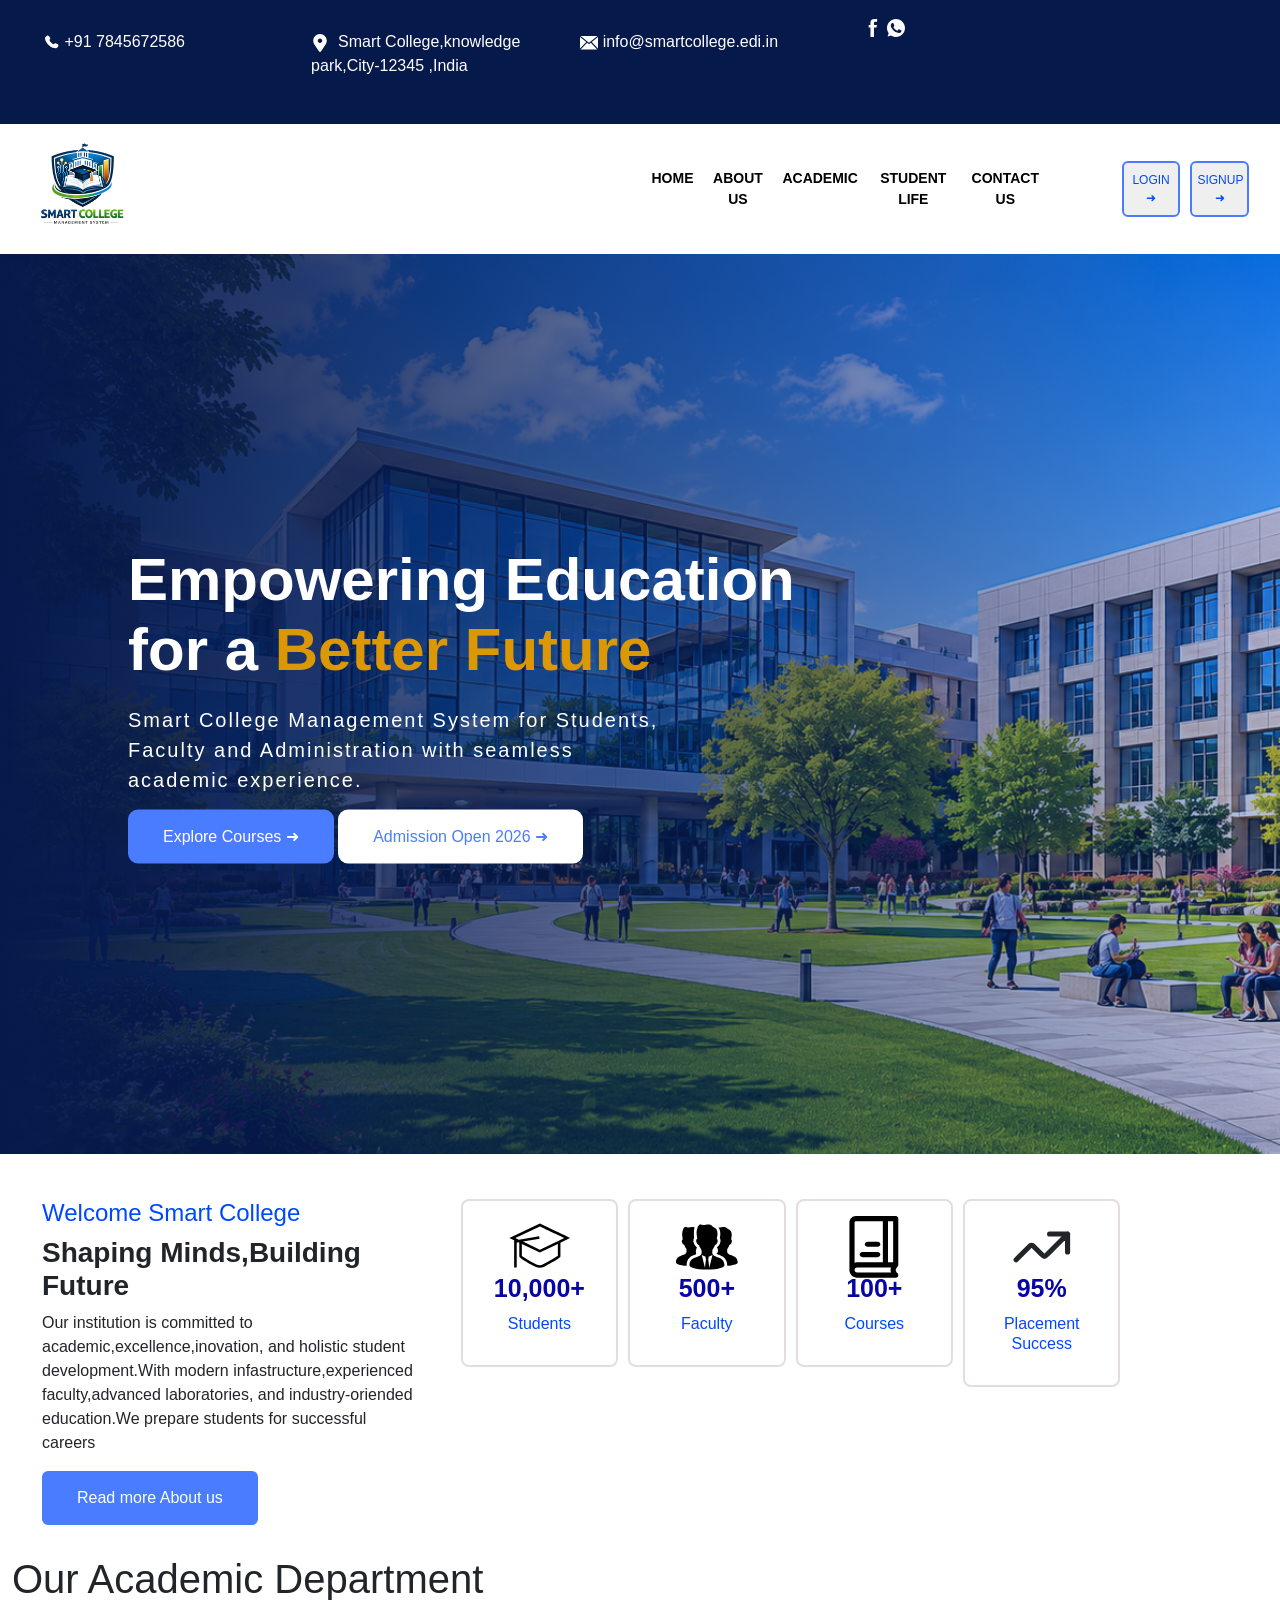
==== index.html @ b974c991 "commit" ====
<!DOCTYPE html>
<html lang="en">
<head>
    <meta charset="UTF-8">
    <meta name="viewport" content="width=device-width, initial-scale=1.0">
    <title>Document</title>
    <link rel="stylesheet" href="assets/CSS/index.css">
    <link rel="stylesheet" href="assets/CSS/bootstrap/bootstrap.min(css).css">
</head>
<body>
    <div class="container-fluid top_header">
        <div class="col-12" style="padding: 0;">
        <div class="col-8 contact"> 
            <div class="col-4 cnt">
         
<p><span><svg viewBox="0 0 24 24" fill="none" width="18px" height="18px" xmlns="http://www.w3.org/2000/svg"><g id="SVGRepo_bgCarrier" stroke-width="0"></g><g id="SVGRepo_tracerCarrier" stroke-linecap="round" stroke-linejoin="round"></g><g id="SVGRepo_iconCarrier"> <path d="M16.5562 12.9062L16.1007 13.359C16.1007 13.359 15.0181 14.4355 12.0631 11.4972C9.10812 8.55901 10.1907 7.48257 10.1907 7.48257L10.4775 7.19738C11.1841 6.49484 11.2507 5.36691 10.6342 4.54348L9.37326 2.85908C8.61028 1.83992 7.13596 1.70529 6.26145 2.57483L4.69185 4.13552C4.25823 4.56668 3.96765 5.12559 4.00289 5.74561C4.09304 7.33182 4.81071 10.7447 8.81536 14.7266C13.0621 18.9492 17.0468 19.117 18.6763 18.9651C19.1917 18.9171 19.6399 18.6546 20.0011 18.2954L21.4217 16.883C22.3806 15.9295 22.1102 14.2949 20.8833 13.628L18.9728 12.5894C18.1672 12.1515 17.1858 12.2801 16.5562 12.9062Z" fill="#ffffff"></path> </g></svg></span>&nbsp;+91 7845672586</p>
</div>
<div class="col-4 cnt">
    
    <p><span><svg version="1.0" id="Layer_1" xmlns="http://www.w3.org/2000/svg" xmlns:xlink="http://www.w3.org/1999/xlink" viewBox="0 0 64 64" width="18px" height="18px" enable-background="new 0 0 64 64" xml:space="preserve" fill="#000000"><g id="SVGRepo_bgCarrier" stroke-width="0"></g><g id="SVGRepo_tracerCarrier" stroke-linecap="round" stroke-linejoin="round"></g><g id="SVGRepo_iconCarrier"> <path fill="#ffffff" d="M32,0C18.746,0,8,10.746,8,24c0,5.219,1.711,10.008,4.555,13.93c0.051,0.094,0.059,0.199,0.117,0.289l16,24 C29.414,63.332,30.664,64,32,64s2.586-0.668,3.328-1.781l16-24c0.059-0.09,0.066-0.195,0.117-0.289C54.289,34.008,56,29.219,56,24 C56,10.746,45.254,0,32,0z M32,32c-4.418,0-8-3.582-8-8s3.582-8,8-8s8,3.582,8,8S36.418,32,32,32z"></path> </g></svg></span>&nbsp;&nbsp;Smart College,knowledge park,City-12345 ,India</p>
</div>
<div class="col-4 cnt">
    <p><span><svg viewBox="0 -3.5 32 32" width="18px" height="18px" version="1.1" xmlns="http://www.w3.org/2000/svg" xmlns:xlink="http://www.w3.org/1999/xlink" xmlns:sketch="http://www.bohemiancoding.com/sketch/ns" fill="#000000"><g id="SVGRepo_bgCarrier" stroke-width="0"></g><g id="SVGRepo_tracerCarrier" stroke-linecap="round" stroke-linejoin="round"></g><g id="SVGRepo_iconCarrier"> <title>mail</title> <desc>Created with Sketch Beta.</desc> <defs> </defs> <g id="Page-1" stroke="none" stroke-width="1" fill="none" fill-rule="evenodd" sketch:type="MSPage"> <g id="Icon-Set-Filled" sketch:type="MSLayerGroup" transform="translate(-414.000000, -261.000000)" fill="#ffffff"> <path d="M430,275.916 L426.684,273.167 L415.115,285.01 L444.591,285.01 L433.235,273.147 L430,275.916 L430,275.916 Z M434.89,271.89 L445.892,283.329 C445.955,283.107 446,282.877 446,282.634 L446,262.862 L434.89,271.89 L434.89,271.89 Z M414,262.816 L414,282.634 C414,282.877 414.045,283.107 414.108,283.329 L425.147,271.927 L414,262.816 L414,262.816 Z M445,261 L415,261 L430,273.019 L445,261 L445,261 Z" id="mail" sketch:type="MSShapeGroup"> </path> </g> </g> </g></svg></span>&nbsp;info@smartcollege.edi.in</p>
</div>
        </div>
        <div class="col-4 social">
            <svg fill="#ffffff" width="18px" height="18px" version="1.1" xmlns="http://www.w3.org/2000/svg" xmlns:xlink="http://www.w3.org/1999/xlink" viewBox="0 0 512 512" xml:space="preserve" stroke="#ffffff"><g id="SVGRepo_bgCarrier" stroke-width="0"></g><g id="SVGRepo_tracerCarrier" stroke-linecap="round" stroke-linejoin="round"></g><g id="SVGRepo_iconCarrier"> <g id="7935ec95c421cee6d86eb22ecd11b7e3"> <path style="display: inline;" d="M283.122,122.174c0,5.24,0,22.319,0,46.583h83.424l-9.045,74.367h-74.379 c0,114.688,0,268.375,0,268.375h-98.726c0,0,0-151.653,0-268.375h-51.443v-74.367h51.443c0-29.492,0-50.463,0-56.302 c0-27.82-2.096-41.02,9.725-62.578C205.948,28.32,239.308-0.174,297.007,0.512c57.713,0.711,82.04,6.263,82.04,6.263 l-12.501,79.257c0,0-36.853-9.731-54.942-6.263C293.539,83.238,283.122,94.366,283.122,122.174z"> </path> </g> </g></svg>

            <svg viewBox="0 0 20 20" width="18px" height="18px" version="1.1" xmlns="http://www.w3.org/2000/svg" xmlns:xlink="http://www.w3.org/1999/xlink" fill="#ffffff" stroke="#ffffff"><g id="SVGRepo_bgCarrier" stroke-width="0"></g><g id="SVGRepo_tracerCarrier" stroke-linecap="round" stroke-linejoin="round"></g><g id="SVGRepo_iconCarrier"> <title>whatsapp [#128]</title> <desc>Created with Sketch.</desc> <defs> </defs> <g id="Page-1" stroke="none" stroke-width="1" fill="none" fill-rule="evenodd"> <g id="Dribbble-Light-Preview" transform="translate(-300.000000, -7599.000000)" fill="#ffffff"> <g id="icons" transform="translate(56.000000, 160.000000)"> <path d="M259.821,7453.12124 C259.58,7453.80344 258.622,7454.36761 257.858,7454.53266 C257.335,7454.64369 256.653,7454.73172 254.355,7453.77943 C251.774,7452.71011 248.19,7448.90097 248.19,7446.36621 C248.19,7445.07582 248.934,7443.57337 250.235,7443.57337 C250.861,7443.57337 250.999,7443.58538 251.205,7444.07952 C251.446,7444.6617 252.034,7446.09613 252.104,7446.24317 C252.393,7446.84635 251.81,7447.19946 251.387,7447.72462 C251.252,7447.88266 251.099,7448.05372 251.27,7448.3478 C251.44,7448.63589 252.028,7449.59418 252.892,7450.36341 C254.008,7451.35771 254.913,7451.6748 255.237,7451.80984 C255.478,7451.90987 255.766,7451.88687 255.942,7451.69881 C256.165,7451.45774 256.442,7451.05762 256.724,7450.6635 C256.923,7450.38141 257.176,7450.3464 257.441,7450.44643 C257.62,7450.50845 259.895,7451.56477 259.991,7451.73382 C260.062,7451.85686 260.062,7452.43903 259.821,7453.12124 M254.002,7439 L253.997,7439 L253.997,7439 C248.484,7439 244,7443.48535 244,7449 C244,7451.18666 244.705,7453.21526 245.904,7454.86076 L244.658,7458.57687 L248.501,7457.3485 C250.082,7458.39482 251.969,7459 254.002,7459 C259.515,7459 264,7454.51465 264,7449 C264,7443.48535 259.515,7439 254.002,7439" id="whatsapp-[#128]"> </path> </g> </g> </g> </g></svg>
        </div>
        </div>
        <div class="cl"></div>
    </div>

    <div class="container-fluid">
        <div class="header">
            <div class="col-6" style="padding: 0;">
            <img src="assets/IMG/College_logo.png">
            </div>            
       <div class="col-6 row">
        <div class="col-8 menu">
            <a href="#">HOME</a>
            <a href="#">ABOUT US</a>
            <a href="#">ACADEMIC</a>
            <a href="#">STUDENT LIFE</a>
            <a href="#">CONTACT US</a>
        </div>
        <div class="col-4 bt2">
            <button class="bt1">LOGIN ➜</button>
            <button class="bt1">SIGNUP ➜</button>
            </div>
    </div>
    </div>
 </div>
    <div class="container-fluid banner">
        <div class="banner_content">
            <h1>Empowering Education <br>for a <span>Better Future</span></h1>
            <p>Smart College Management System for Students,<br>Faculty and Administration with seamless<br>academic experience.</p>
            <button class="bbt1">Explore Courses ➜</button>
            <button class="bbt2">Admission Open 2026 ➜</button>
        </div>
    </div>

    <div class="container-fluid aboutus">
        <div class="col-12 content">
        <div class="col-4">
            <h4>Welcome Smart College</h4>
            <h3>Shaping Minds,Building Future</h3>
            <p>Our institution is committed to academic,excellence,inovation, and holistic student development.With modern infastructure,experienced faculty,advanced laboratories, and industry-oriended education.We prepare students for successful careers </p>
            <button class="abt">Read more About us</button>
        </div>
        <div class="col-8 boxs">
            <div class="col-3 box">
                <svg xmlns="http://www.w3.org/2000/svg" width="50%" height="50%" viewBox="0 0 24 24"><path d="M17.673 5.606a3326.02 3326.02 0 0 1-5.671-2.674L.138 8.524l2.03.98L2 9.531V20h1v-9.626l.72-.124.28.135v5.288c0 .914 5.206 3.533 6.249 4.049a3.89 3.89 0 0 0 3.48-.026C20 16.486 20 15.895 20 15.673v-5.288l3.854-1.857s-3.8-1.801-6.181-2.922zM19 15.504a51.526 51.526 0 0 1-5.726 3.302 2.884 2.884 0 0 1-2.582.02A40.184 40.184 0 0 1 5 15.521v-4.655l7 3.373 7-3.373zm-7-2.373L5.416 9.958l6.469-1.115-.17-.987-7.85 1.354-1.403-.676 9.537-4.495c.825.393 8.523 4.014 9.542 4.494z"/><path fill="none" d="M0 0h24v24H0z"/></svg>
                <p class="p1">10,000+</p>
                <p class="p2">Students</p>
            </div>
            <div class="col-3 box">
                <svg xmlns="http://www.w3.org/2000/svg" xmlns:xlink="http://www.w3.org/1999/xlink" height="50%" width="50%" version="1.1" id="_x32_" viewBox="0 0 512 512" xml:space="preserve">
<style type="text/css">
	.st0{fill:#000000;}
</style>
<g>
	<path class="st0" d="M157.604,321.598c7.26-2.232,10.041-6.696,10.6-10.046c-0.559-4.469-3.143-6.279-3.986-14.404   c-0.986-9.457,6.91-32.082,9.258-36.119c-0.32-0.772-0.65-1.454-0.965-2.247c-11.002-6.98-22.209-19.602-27.359-42.416   c-2.754-12.197-0.476-24.661,6.121-35.287c0,0-7.463-52.071,3.047-86.079c-9.818-4.726-20.51-3.93-35.164-2.466   c-11.246,1.126-12.842,3.516-21.48,2.263c-9.899-1.439-17.932-4.444-20.348-5.654c-1.392-0.694-14.449,10.89-18.084,20.35   c-11.531,29.967-8.435,50.512-5.5,66.057c-0.098,1.592-0.224,3.178-0.224,4.787l2.68,11.386c0.01,0.12,0,0.232,0.004,0.346   c-5.842,5.24-9.363,12.815-7.504,21.049c3.828,16.934,12.07,23.802,20.186,26.777c5.383,15.186,10.606,24.775,16.701,31.222   c1.541,7.027,2.902,16.57,1.916,26.032C83.389,336.78,0,315.904,0,385.481c0,9.112,25.951,23.978,88.818,28.259   c-0.184-1.342-0.31-2.695-0.31-4.078C88.508,347.268,129.068,330.379,157.604,321.598z"/>
	<path class="st0" d="M424.5,297.148c-0.986-9.457,0.371-18.995,1.912-26.011c6.106-6.458,11.328-16.052,16.713-31.246   c8.113-2.977,16.35-9.848,20.174-26.774c1.77-7.796-1.293-15.006-6.59-20.2c3.838-12.864,18.93-72.468-26.398-84.556   c-15.074-18.839-28.258-18.087-50.871-15.827c-11.246,1.126-12.844,3.516-21.477,2.263c-1.89-0.275-3.682-0.618-5.41-0.984   c1.658,2.26,3.238,4.596,4.637,7.092c15.131,27.033,11.135,61.27,6.381,82.182c5.67,10.21,7.525,21.944,4.963,33.285   c-5.15,22.8-16.352,35.419-27.348,42.4c-0.551,1.383-2.172,4.214,0.06,7.006c2.039,3.305,2.404,2.99,4.627,5.338   c1.539,7.027,2.898,16.57,1.91,26.032c-0.812,7.85-14.352,14.404-10.533,17.576c3.756,1.581,8.113,3.234,13,5.028   c28.025,10.29,74.928,27.516,74.928,89.91c0,1.342-0.117,2.659-0.291,3.96C486.524,409.195,512,394.511,512,385.481   C512,315.904,428.613,336.78,424.5,297.148z"/>
	<path class="st0" d="M301.004,307.957c-1.135-10.885,0.432-21.867,2.201-29.956c7.027-7.423,13.047-18.476,19.244-35.968   c9.34-3.427,18.826-11.335,23.23-30.826c2.028-8.976-1.494-17.276-7.586-23.256c4.412-14.81,21.785-83.437-30.398-97.353   c-17.354-21.692-32.539-20.825-58.57-18.222c-12.951,1.294-14.791,4.048-24.731,2.603c-11.4-1.657-20.646-5.117-23.428-6.508   c-1.602-0.803-16.637,12.538-20.826,23.428c-13.27,34.5-9.705,58.159-6.33,76.056c-0.111,1.833-0.264,3.658-0.264,5.511   l3.092,13.11c0.01,0.135,0,0.264,0.004,0.399c-6.726,6.03-10.777,14.752-8.636,24.232c4.402,19.498,13.894,27.404,23.238,30.828   c6.199,17.485,12.207,28.533,19.231,35.956c1.773,8.084,3.34,19.076,2.205,29.966c-4.738,45.626-100.744,21.593-100.744,101.706   c0,12.355,41.4,33.902,144.906,33.902c103.506,0,144.906-21.547,144.906-33.902C401.748,329.549,305.742,353.583,301.004,307.957z    M240.039,430.304l-26.276-106.728l32.324,13.453l-1.738,15.619l5.135-0.112L240.039,430.304z M276.209,430.304l-9.447-77.768   l5.135,0.112l-1.738-15.619l32.324-13.453L276.209,430.304z"/>
</g>
</svg>
                <p class="p1">500+</p>
                <p class="p2">Faculty</p>
            </div>
            <div class="col-3 box">
                <svg xmlns="http://www.w3.org/2000/svg" xmlns:xlink="http://www.w3.org/1999/xlink" fill="#000000" height="50%" width="50%" version="1.1" id="Layer_1" viewBox="0 0 491.52 491.52" xml:space="preserve">
<g>
	<g>
		<g>
			<path d="M434.269,403.635c0.083-0.083,0.158-0.173,0.24-0.257c0.373-0.384,0.73-0.774,1.065-1.172     c0.056-0.067,0.108-0.137,0.162-0.205c3.43-4.178,4.832-9.099,4.567-13.864V20.48c0-11.311-9.169-20.48-20.48-20.48H102.732     C74.259,0,51.184,23.075,51.184,51.548v378.37c0,0.054-0.004,0.108-0.004,0.162c0,33.941,27.499,61.44,61.44,61.44h307.2     c18.246,0,27.383-22.06,14.482-34.962C415.01,437.268,415,422.92,434.269,403.635z M399.344,368.64h-40.964V40.96h40.964V368.64z      M92.144,51.548c0-5.852,4.737-10.588,10.588-10.588h214.688v327.68H112.624h-0.004c-0.008,0-0.015,0.001-0.023,0.001     c-0.978,0-1.949,0.028-2.916,0.074c-0.326,0.015-0.648,0.042-0.973,0.063c-0.65,0.041-1.298,0.087-1.942,0.148     c-0.374,0.035-0.746,0.078-1.119,0.12c-0.594,0.067-1.185,0.141-1.773,0.225c-0.381,0.054-0.761,0.111-1.14,0.172     c-0.587,0.095-1.171,0.201-1.752,0.313c-0.36,0.069-0.721,0.135-1.079,0.21c-0.655,0.138-1.303,0.292-1.95,0.45     c-0.272,0.067-0.547,0.125-0.817,0.195c-0.895,0.232-1.783,0.484-2.662,0.756c-0.282,0.087-0.558,0.186-0.838,0.276     c-0.499,0.162-1,0.318-1.493,0.492V51.548z M382.34,450.56h-269.72c-11.32,0-20.48-9.16-20.48-20.48h0.004     c0-11.32,9.16-20.48,20.48-20.48H382.34C377.706,423.174,377.706,436.986,382.34,450.56z"/>
			<path d="M194.539,245.76h81.92c11.311,0,20.48-9.169,20.48-20.48s-9.169-20.48-20.48-20.48h-81.92     c-11.311,0-20.48,9.169-20.48,20.48S183.229,245.76,194.539,245.76z"/>
			<path d="M153.579,327.68h122.88c11.311,0,20.48-9.169,20.48-20.48s-9.169-20.48-20.48-20.48h-122.88     c-11.311,0-20.48,9.169-20.48,20.48S142.269,327.68,153.579,327.68z"/>
		</g>
	</g>
</g>
</svg>
                <p class="p1">100+</p>
                <p class="p2">Courses</p>
            </div>
            <div class="col-3 box">
                <svg width="50%" height="50%" viewBox="0 0 24 24" fill="none" xmlns="http://www.w3.org/2000/svg">
 <path d="M22 7L14.1314 14.8686C13.7354 15.2646 13.5373 15.4627 13.309 15.5368C13.1082 15.6021 12.8918 15.6021 12.691 15.5368C12.4627 15.4627 12.2646 15.2646 11.8686 14.8686L9.13137 12.1314C8.73535 11.7354 8.53735 11.5373 8.30902 11.4632C8.10817 11.3979 7.89183 11.3979 7.69098 11.4632C7.46265 11.5373 7.26465 11.7354 6.86863 12.1314L2 17M22 7H15M22 7V14" stroke="currentColor" stroke-width="2" stroke-linecap="round" stroke-linejoin="round"/>
 </svg>
                <p class="p1">95%</p>
                <p class="p2">Placement Success</p>
            </div>
        </div>
        </div>
    </div>


    <div class="container-fluid">
        <h1>Our Academic Department</h1>
    </div>
    
</body>
</html>
---- assets/CSS/index.css ----
* {
	margin: 0;
	padding: 0;
	box-sizing: border-box; 
	transition: 0.3s all;
	font-family: 'Open Sans', sans-serif;
}
	   .col-1 {width: 8.333333333333333%; height: auto; float: left; padding: 15px;}
	   .col-2 {width: 16.66666666666667%; height: auto; float: left; padding: 15px;}
	   .col-3 {width: 25%; height: auto; float: left; padding: 15px;}
	   .col-4 {width: 33.33333333333333%; height: auto; float: left; padding: 15px;}
	   .col-5 {width: 41.66666666666667%; height: auto; float: left; padding: 15px;}
	   .col-6 {width: 50%; height: auto; float: left; padding: 15px;}
	   .col-7 {width: 58.33333333333333%; height: auto; float: left; padding: 15px;}
	   .col-8 {width: 66.66666666666667%; height: auto; float: left; padding: 15px;}
	   .col-9 {width: 75%; height: auto; float: left; padding: 15px;}
	   .col-10 {width: 83.33333333333333%; height: auto; float: left; padding: 15px;}
	   .col-11 {width: 91.66666666666667%; height: auto; float: left; padding: 15px;}
	   .col-12 {width: 100%; height: auto; float: left; padding: 15px;}
	   
	   .container-fluid{ width: 100%; }
	   
	   .container{max-width:1760px !important;margin: auto !important; }
	   
	   .img-fluid{width: 100%; height:auto;}
 
		.cl{clear:both;}
a {
  transition: 0.5s all;
  -webkit-transition: 0.5s all;
  -moz-transition: 0.5s all;
  -o-transition: 0.5s all;
  text-decoration: none;
}  

.top_header
{
    background-color: #06194B;
    padding: 0;
}

.cnt
{
    color: white;
}

.header
{
display:flex;
text-align:center;
align-items: center;
justify-content: space-around;
padding: 0 13px 0 0;

}

.header img
{
    width: 130px; 
    float: left;
}

.row
{
    display: flex;
    align-items: center;
    padding: 0;
}

.bt1
{
    padding: 8px 5px;
    border:2px solid #497CFF;
    color: #0048FF;
    border-radius: 6px !important;
    width: 32%;
    text-align: center;
    background-color: none;
    float: right;
    font-size: 12px;
}

.bt2
{
    display: flex;
    justify-content: flex-end;
    gap: 10px;
}

.menu_con
{
    background-color: #B7CBFF;
    padding: 17px;
    text-align: center;
    margin-top: -20px;
}

.menu
{
    font-weight:600;
    font-size: 14px;
    display: flex;
    justify-content: space-evenly;
    gap: 15px;
}

.menu a
{
    color: black;
    text-decoration: none;  
    font-family: Arial, Helvetica, sans-serif;
}

.banner
{
position:relative;
width:100%;
padding:0 !important;
background: linear-gradient(to right,#06194B,rgb(13, 60, 177,0.3)), url("../IMG/banner_img.png");
height: 100vh;
background-repeat: no-repeat;
background-size: cover;
}

.banner_content
{
position:absolute;
top:50%;
left:10%;
transform:translateY(-50%);
font-family:arial;
}

.banner_content p
{
font-size:20px;
letter-spacing:2px;
margin-bottom:15px;
color:white;
}

.banner_content h1
{
font-size:60px;
line-height:70px;
margin-bottom:20px;
font-weight: 600;
color: white;
}

.banner_content .ph2
{
font-size:20px;
line-height:30px;
margin-bottom:30px;
color:black;
}

span
{
    color:#DC9704;
}

.bbt1
{
    padding: 10px;
    color: white;
    background-color: #497CFF;
    border: none !important;
    border-radius: 6px;
padding:15px 35px;
font-size:16px;
border-radius:10px;
cursor:pointer;
}

.bbt2
{
    padding: 10px;
    color:#497CFF ;
    background-color: white;
    border: none !important;
    border-radius: 6px;
padding:15px 35px;
font-size:16px;
border-radius:10px;
cursor:pointer;
}

.aboutus
{
    margin-top: 15px;
}

.box
{
    border: 2px solid #e4dddd;
    box-shadow: #bebdbd;
    border-radius: 8px;
    width:20% !important;
    margin-left: 10px;
}

.aboutus h4
{
    color: #0048FF;
}

.aboutus h3
{
    font-weight: 600;
}

.boxs
{
    text-align: center;
    line-height:20px;
}

.boxs .p1
{
    font-weight:bold;
    font-size: 25px;
    color: #0805A7;
}
.p2
{
    color: #0048FF;
    font-weight: 500;
}

.abt
{
    border: none;
    color: white;
    background-color: #497CFF;
    border-radius: 6px;
    padding:15px 35px;
}
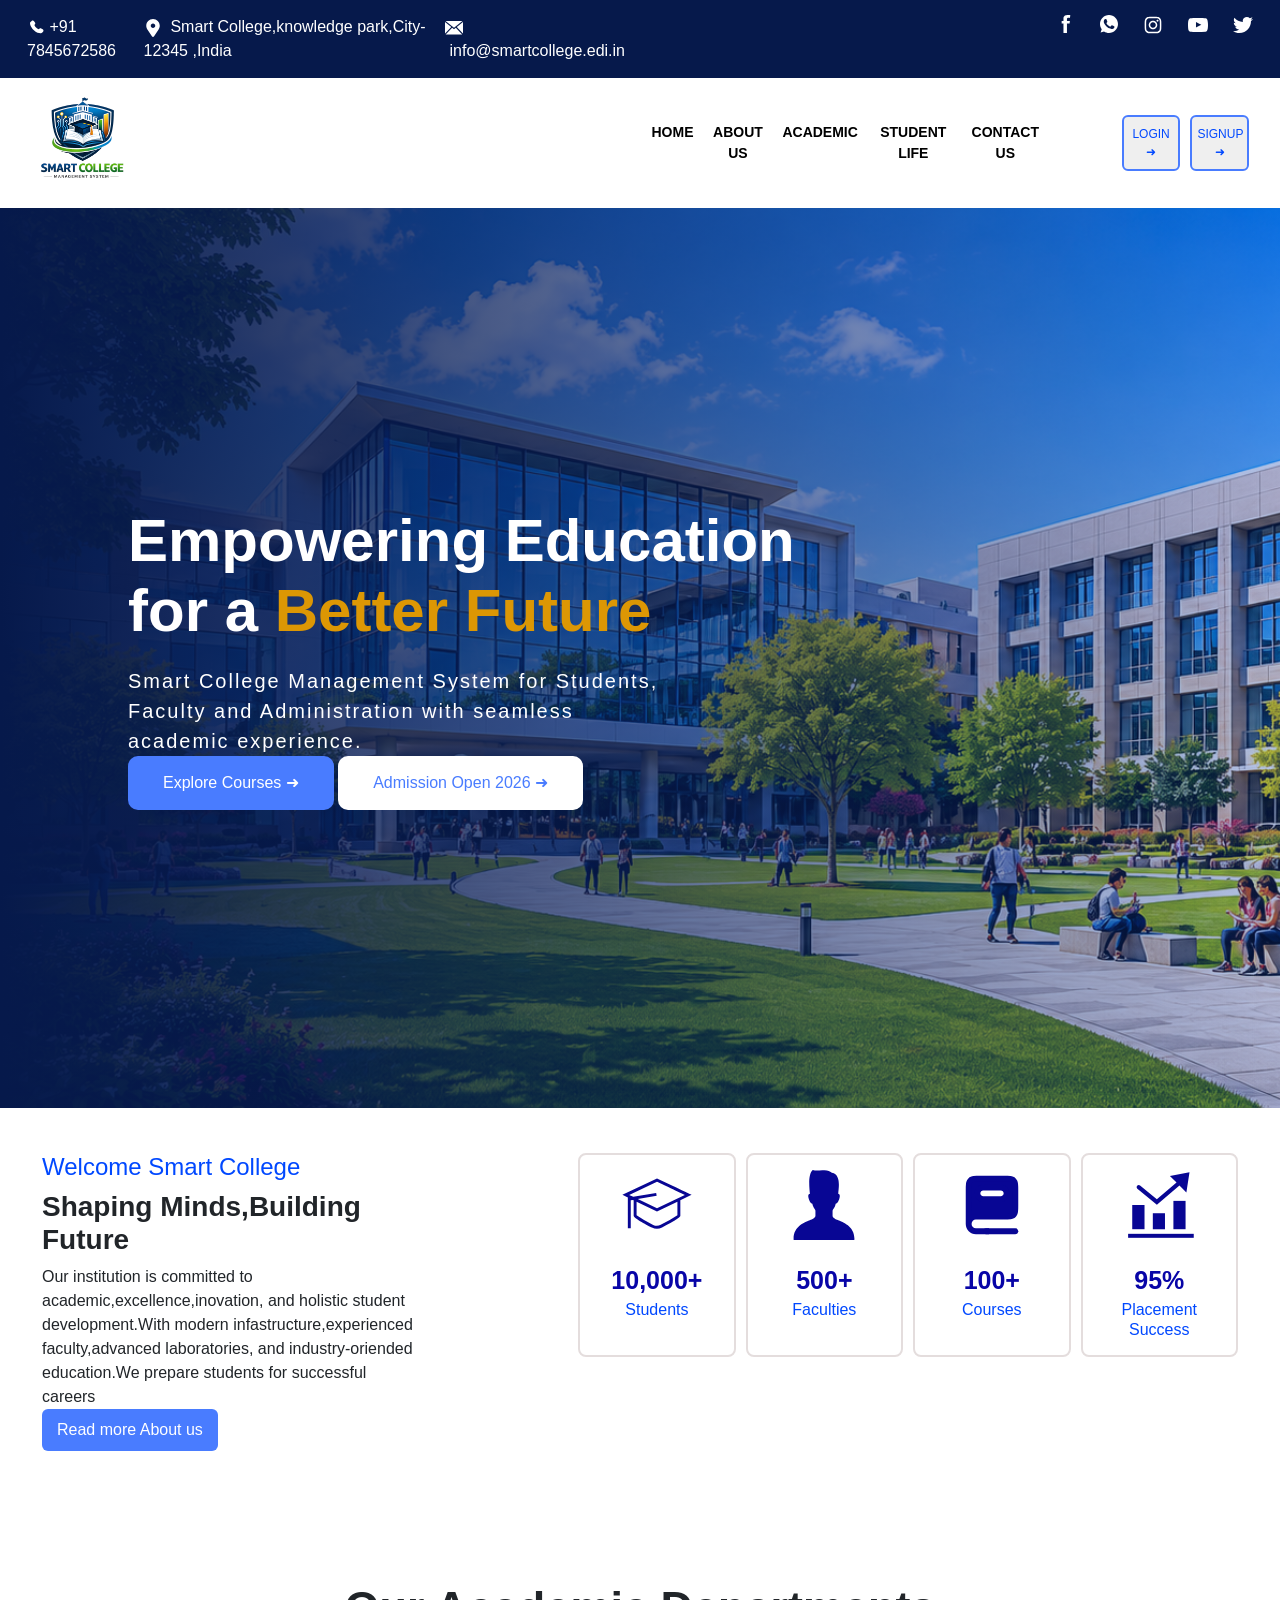
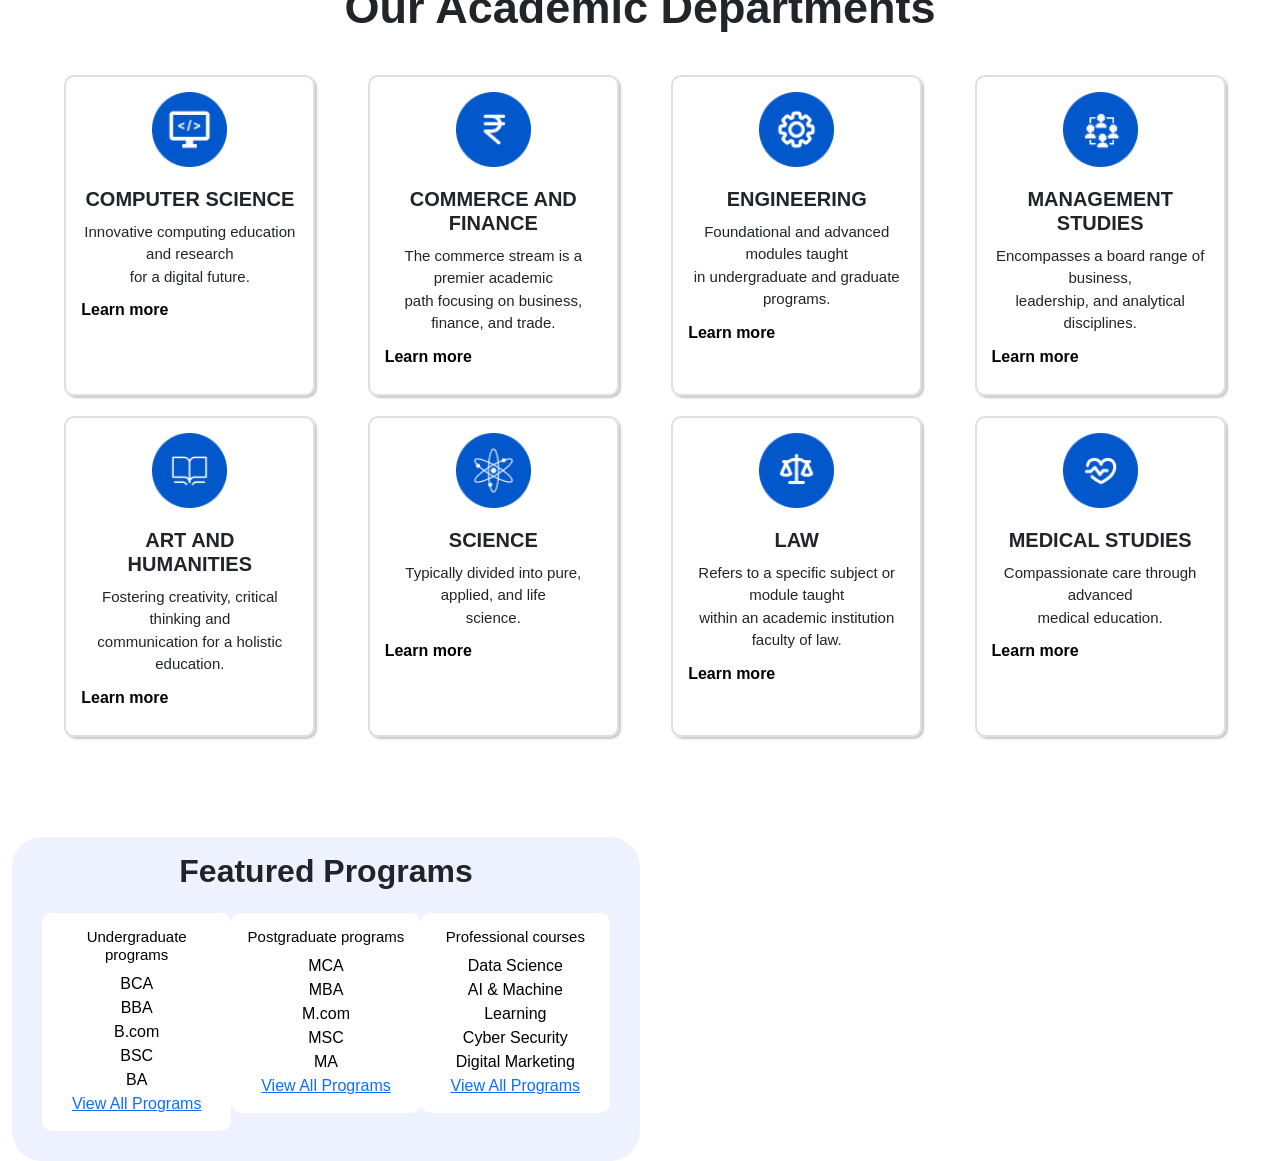
==== commit 03bc3430: "commit" ====
--- a/index.html
+++ b/index.html
@@ -10,23 +10,29 @@
 <body>
     <div class="container-fluid top_header">
         <div class="col-12" style="padding: 0;">
-        <div class="col-8 contact"> 
-            <div class="col-4 cnt">
+        <div class="col-6 contact d-flex justify-content-evenly"> 
+            <div class="cnt">
          
 <p><span><svg viewBox="0 0 24 24" fill="none" width="18px" height="18px" xmlns="http://www.w3.org/2000/svg"><g id="SVGRepo_bgCarrier" stroke-width="0"></g><g id="SVGRepo_tracerCarrier" stroke-linecap="round" stroke-linejoin="round"></g><g id="SVGRepo_iconCarrier"> <path d="M16.5562 12.9062L16.1007 13.359C16.1007 13.359 15.0181 14.4355 12.0631 11.4972C9.10812 8.55901 10.1907 7.48257 10.1907 7.48257L10.4775 7.19738C11.1841 6.49484 11.2507 5.36691 10.6342 4.54348L9.37326 2.85908C8.61028 1.83992 7.13596 1.70529 6.26145 2.57483L4.69185 4.13552C4.25823 4.56668 3.96765 5.12559 4.00289 5.74561C4.09304 7.33182 4.81071 10.7447 8.81536 14.7266C13.0621 18.9492 17.0468 19.117 18.6763 18.9651C19.1917 18.9171 19.6399 18.6546 20.0011 18.2954L21.4217 16.883C22.3806 15.9295 22.1102 14.2949 20.8833 13.628L18.9728 12.5894C18.1672 12.1515 17.1858 12.2801 16.5562 12.9062Z" fill="#ffffff"></path> </g></svg></span>&nbsp;+91 7845672586</p>
 </div>
-<div class="col-4 cnt">
+<div class="cnt">
     
     <p><span><svg version="1.0" id="Layer_1" xmlns="http://www.w3.org/2000/svg" xmlns:xlink="http://www.w3.org/1999/xlink" viewBox="0 0 64 64" width="18px" height="18px" enable-background="new 0 0 64 64" xml:space="preserve" fill="#000000"><g id="SVGRepo_bgCarrier" stroke-width="0"></g><g id="SVGRepo_tracerCarrier" stroke-linecap="round" stroke-linejoin="round"></g><g id="SVGRepo_iconCarrier"> <path fill="#ffffff" d="M32,0C18.746,0,8,10.746,8,24c0,5.219,1.711,10.008,4.555,13.93c0.051,0.094,0.059,0.199,0.117,0.289l16,24 C29.414,63.332,30.664,64,32,64s2.586-0.668,3.328-1.781l16-24c0.059-0.09,0.066-0.195,0.117-0.289C54.289,34.008,56,29.219,56,24 C56,10.746,45.254,0,32,0z M32,32c-4.418,0-8-3.582-8-8s3.582-8,8-8s8,3.582,8,8S36.418,32,32,32z"></path> </g></svg></span>&nbsp;&nbsp;Smart College,knowledge park,City-12345 ,India</p>
 </div>
-<div class="col-4 cnt">
+<div class="cnt">
     <p><span><svg viewBox="0 -3.5 32 32" width="18px" height="18px" version="1.1" xmlns="http://www.w3.org/2000/svg" xmlns:xlink="http://www.w3.org/1999/xlink" xmlns:sketch="http://www.bohemiancoding.com/sketch/ns" fill="#000000"><g id="SVGRepo_bgCarrier" stroke-width="0"></g><g id="SVGRepo_tracerCarrier" stroke-linecap="round" stroke-linejoin="round"></g><g id="SVGRepo_iconCarrier"> <title>mail</title> <desc>Created with Sketch Beta.</desc> <defs> </defs> <g id="Page-1" stroke="none" stroke-width="1" fill="none" fill-rule="evenodd" sketch:type="MSPage"> <g id="Icon-Set-Filled" sketch:type="MSLayerGroup" transform="translate(-414.000000, -261.000000)" fill="#ffffff"> <path d="M430,275.916 L426.684,273.167 L415.115,285.01 L444.591,285.01 L433.235,273.147 L430,275.916 L430,275.916 Z M434.89,271.89 L445.892,283.329 C445.955,283.107 446,282.877 446,282.634 L446,262.862 L434.89,271.89 L434.89,271.89 Z M414,262.816 L414,282.634 C414,282.877 414.045,283.107 414.108,283.329 L425.147,271.927 L414,262.816 L414,262.816 Z M445,261 L415,261 L430,273.019 L445,261 L445,261 Z" id="mail" sketch:type="MSShapeGroup"> </path> </g> </g> </g></svg></span>&nbsp;info@smartcollege.edi.in</p>
 </div>
         </div>
-        <div class="col-4 social">
-            <svg fill="#ffffff" width="18px" height="18px" version="1.1" xmlns="http://www.w3.org/2000/svg" xmlns:xlink="http://www.w3.org/1999/xlink" viewBox="0 0 512 512" xml:space="preserve" stroke="#ffffff"><g id="SVGRepo_bgCarrier" stroke-width="0"></g><g id="SVGRepo_tracerCarrier" stroke-linecap="round" stroke-linejoin="round"></g><g id="SVGRepo_iconCarrier"> <g id="7935ec95c421cee6d86eb22ecd11b7e3"> <path style="display: inline;" d="M283.122,122.174c0,5.24,0,22.319,0,46.583h83.424l-9.045,74.367h-74.379 c0,114.688,0,268.375,0,268.375h-98.726c0,0,0-151.653,0-268.375h-51.443v-74.367h51.443c0-29.492,0-50.463,0-56.302 c0-27.82-2.096-41.02,9.725-62.578C205.948,28.32,239.308-0.174,297.007,0.512c57.713,0.711,82.04,6.263,82.04,6.263 l-12.501,79.257c0,0-36.853-9.731-54.942-6.263C293.539,83.238,283.122,94.366,283.122,122.174z"> </path> </g> </g></svg>
+        <div class="col-6 social">
+            <svg fill="#ffffff" width="18px" height="18px"  version="1.1" xmlns="http://www.w3.org/2000/svg" xmlns:xlink="http://www.w3.org/1999/xlink" viewBox="0 0 512 512" xml:space="preserve" stroke="#ffffff"><g id="SVGRepo_bgCarrier" stroke-width="0"></g><g id="SVGRepo_tracerCarrier" stroke-linecap="round" stroke-linejoin="round"></g><g id="SVGRepo_iconCarrier"> <g id="7935ec95c421cee6d86eb22ecd11b7e3"> <path style="display: inline;" d="M283.122,122.174c0,5.24,0,22.319,0,46.583h83.424l-9.045,74.367h-74.379 c0,114.688,0,268.375,0,268.375h-98.726c0,0,0-151.653,0-268.375h-51.443v-74.367h51.443c0-29.492,0-50.463,0-56.302 c0-27.82-2.096-41.02,9.725-62.578C205.948,28.32,239.308-0.174,297.007,0.512c57.713,0.711,82.04,6.263,82.04,6.263 l-12.501,79.257c0,0-36.853-9.731-54.942-6.263C293.539,83.238,283.122,94.366,283.122,122.174z"> </path> </g> </g></svg>
 
             <svg viewBox="0 0 20 20" width="18px" height="18px" version="1.1" xmlns="http://www.w3.org/2000/svg" xmlns:xlink="http://www.w3.org/1999/xlink" fill="#ffffff" stroke="#ffffff"><g id="SVGRepo_bgCarrier" stroke-width="0"></g><g id="SVGRepo_tracerCarrier" stroke-linecap="round" stroke-linejoin="round"></g><g id="SVGRepo_iconCarrier"> <title>whatsapp [#128]</title> <desc>Created with Sketch.</desc> <defs> </defs> <g id="Page-1" stroke="none" stroke-width="1" fill="none" fill-rule="evenodd"> <g id="Dribbble-Light-Preview" transform="translate(-300.000000, -7599.000000)" fill="#ffffff"> <g id="icons" transform="translate(56.000000, 160.000000)"> <path d="M259.821,7453.12124 C259.58,7453.80344 258.622,7454.36761 257.858,7454.53266 C257.335,7454.64369 256.653,7454.73172 254.355,7453.77943 C251.774,7452.71011 248.19,7448.90097 248.19,7446.36621 C248.19,7445.07582 248.934,7443.57337 250.235,7443.57337 C250.861,7443.57337 250.999,7443.58538 251.205,7444.07952 C251.446,7444.6617 252.034,7446.09613 252.104,7446.24317 C252.393,7446.84635 251.81,7447.19946 251.387,7447.72462 C251.252,7447.88266 251.099,7448.05372 251.27,7448.3478 C251.44,7448.63589 252.028,7449.59418 252.892,7450.36341 C254.008,7451.35771 254.913,7451.6748 255.237,7451.80984 C255.478,7451.90987 255.766,7451.88687 255.942,7451.69881 C256.165,7451.45774 256.442,7451.05762 256.724,7450.6635 C256.923,7450.38141 257.176,7450.3464 257.441,7450.44643 C257.62,7450.50845 259.895,7451.56477 259.991,7451.73382 C260.062,7451.85686 260.062,7452.43903 259.821,7453.12124 M254.002,7439 L253.997,7439 L253.997,7439 C248.484,7439 244,7443.48535 244,7449 C244,7451.18666 244.705,7453.21526 245.904,7454.86076 L244.658,7458.57687 L248.501,7457.3485 C250.082,7458.39482 251.969,7459 254.002,7459 C259.515,7459 264,7454.51465 264,7449 C264,7443.48535 259.515,7439 254.002,7439" id="whatsapp-[#128]"> </path> </g> </g> </g> </g></svg>
+
+            <svg viewBox="0 0 24 24" fill="none" width="20px" height="20px" xmlns="http://www.w3.org/2000/svg"><g id="SVGRepo_bgCarrier" stroke-width="0"></g><g id="SVGRepo_tracerCarrier" stroke-linecap="round" stroke-linejoin="round"></g><g id="SVGRepo_iconCarrier"> <path fill-rule="evenodd" clip-rule="evenodd" d="M12 2C9.284 2 8.944 2.01133 7.87733 2.06C6.81267 2.10867 6.08533 2.278 5.44933 2.52533C4.78267 2.776 4.178 3.16933 3.678 3.67867C3.16948 4.17809 2.77591 4.78233 2.52467 5.44933C2.27867 6.08533 2.10867 6.81333 2.06 7.878C2.012 8.944 2 9.28333 2 12C2 14.7167 2.01133 15.056 2.06 16.1227C2.10867 17.1873 2.278 17.9147 2.52533 18.5507C2.776 19.2173 3.16933 19.822 3.67867 20.322C4.1781 20.8305 4.78234 21.2241 5.44933 21.4753C6.08533 21.722 6.81267 21.8913 7.87733 21.94C8.944 21.9887 9.284 22 12 22C14.716 22 15.056 21.9887 16.1227 21.94C17.1873 21.8913 17.9147 21.722 18.5507 21.4747C19.2173 21.224 19.822 20.8307 20.322 20.3213C20.8305 19.8219 21.2241 19.2177 21.4753 18.5507C21.722 17.9147 21.8913 17.1873 21.94 16.1227C21.9887 15.056 22 14.716 22 12C22 9.284 21.9887 8.944 21.94 7.87733C21.8913 6.81267 21.722 6.08533 21.4747 5.44933C21.2236 4.78204 20.83 4.17755 20.3213 3.678C19.8219 3.16948 19.2177 2.77591 18.5507 2.52467C17.9147 2.27867 17.1867 2.10867 16.122 2.06C15.056 2.012 14.7167 2 12 2ZM12 3.802C14.67 3.802 14.9867 3.812 16.0413 3.86C17.016 3.90467 17.5453 4.06667 17.898 4.20467C18.3647 4.38533 18.698 4.60267 19.048 4.952C19.398 5.302 19.6147 5.63533 19.7953 6.102C19.9327 6.45467 20.0953 6.984 20.14 7.95867C20.188 9.01333 20.198 9.33 20.198 12C20.198 14.67 20.188 14.9867 20.14 16.0413C20.0953 17.016 19.9333 17.5453 19.7953 17.898C19.6353 18.3324 19.3799 18.7253 19.048 19.048C18.7254 19.38 18.3324 19.6354 17.898 19.7953C17.5453 19.9327 17.016 20.0953 16.0413 20.14C14.9867 20.188 14.6707 20.198 12 20.198C9.32933 20.198 9.01333 20.188 7.95867 20.14C6.984 20.0953 6.45467 19.9333 6.102 19.7953C5.66764 19.6353 5.27467 19.3799 4.952 19.048C4.62012 18.7253 4.36475 18.3323 4.20467 17.898C4.06733 17.5453 3.90467 17.016 3.86 16.0413C3.812 14.9867 3.802 14.67 3.802 12C3.802 9.33 3.812 9.01333 3.86 7.95867C3.90467 6.984 4.06667 6.45467 4.20467 6.102C4.38533 5.63533 4.60267 5.302 4.952 4.952C5.27463 4.62003 5.66761 4.36465 6.102 4.20467C6.45467 4.06733 6.984 3.90467 7.95867 3.86C9.01333 3.812 9.33 3.802 12 3.802Z" fill="#ffffff"></path> <path fill-rule="evenodd" clip-rule="evenodd" d="M12 15.3367C11.5618 15.3367 11.128 15.2504 10.7231 15.0827C10.3183 14.915 9.95047 14.6692 9.64064 14.3594C9.3308 14.0495 9.08502 13.6817 8.91734 13.2769C8.74965 12.8721 8.66335 12.4382 8.66335 12C8.66335 11.5618 8.74965 11.1279 8.91734 10.7231C9.08502 10.3183 9.3308 9.95046 9.64064 9.64062C9.95047 9.33078 10.3183 9.08501 10.7231 8.91732C11.128 8.74964 11.5618 8.66333 12 8.66333C12.885 8.66333 13.7336 9.01487 14.3594 9.64062C14.9851 10.2664 15.3367 11.1151 15.3367 12C15.3367 12.8849 14.9851 13.7336 14.3594 14.3594C13.7336 14.9851 12.885 15.3367 12 15.3367ZM12 6.86C10.6368 6.86 9.32942 7.40153 8.36549 8.36547C7.40155 9.32941 6.86002 10.6368 6.86002 12C6.86002 13.3632 7.40155 14.6706 8.36549 15.6345C9.32942 16.5985 10.6368 17.14 12 17.14C13.3632 17.14 14.6706 16.5985 15.6345 15.6345C16.5985 14.6706 17.14 13.3632 17.14 12C17.14 10.6368 16.5985 9.32941 15.6345 8.36547C14.6706 7.40153 13.3632 6.86 12 6.86ZM18.6353 6.76667C18.6353 7.0889 18.5073 7.39794 18.2795 7.6258C18.0516 7.85366 17.7426 7.98167 17.4204 7.98167C17.0981 7.98167 16.7891 7.85366 16.5612 7.6258C16.3334 7.39794 16.2053 7.0889 16.2053 6.76667C16.2053 6.44443 16.3334 6.13539 16.5612 5.90753C16.7891 5.67968 17.0981 5.55167 17.4204 5.55167C17.7426 5.55167 18.0516 5.67968 18.2795 5.90753C18.5073 6.13539 18.6353 6.44443 18.6353 6.76667Z" fill="#ffffff"></path> </g></svg>
+
+            <svg viewBox="0 -3 20 20" width="20px" height="20px" version="1.1" xmlns="http://www.w3.org/2000/svg" xmlns:xlink="http://www.w3.org/1999/xlink" fill="#000000"><g id="SVGRepo_bgCarrier" stroke-width="0"></g><g id="SVGRepo_tracerCarrier" stroke-linecap="round" stroke-linejoin="round"></g><g id="SVGRepo_iconCarrier"> <title>youtube [#168]</title> <desc>Created with Sketch.</desc> <defs> </defs> <g id="Page-1" stroke="none" stroke-width="1" fill="none" fill-rule="evenodd"> <g id="Dribbble-Light-Preview" transform="translate(-300.000000, -7442.000000)" fill="#ffffff"> <g id="icons" transform="translate(56.000000, 160.000000)"> <path d="M251.988432,7291.58588 L251.988432,7285.97425 C253.980638,7286.91168 255.523602,7287.8172 257.348463,7288.79353 C255.843351,7289.62824 253.980638,7290.56468 251.988432,7291.58588 M263.090998,7283.18289 C262.747343,7282.73013 262.161634,7282.37809 261.538073,7282.26141 C259.705243,7281.91336 248.270974,7281.91237 246.439141,7282.26141 C245.939097,7282.35515 245.493839,7282.58153 245.111335,7282.93357 C243.49964,7284.42947 244.004664,7292.45151 244.393145,7293.75096 C244.556505,7294.31342 244.767679,7294.71931 245.033639,7294.98558 C245.376298,7295.33761 245.845463,7295.57995 246.384355,7295.68865 C247.893451,7296.0008 255.668037,7296.17532 261.506198,7295.73552 C262.044094,7295.64178 262.520231,7295.39147 262.895762,7295.02447 C264.385932,7293.53455 264.28433,7285.06174 263.090998,7283.18289" id="youtube-[#168]"> </path> </g> </g> </g> </g></svg>
+
+            <svg viewBox="0 -2 20 20" width="20px" height="20px" version="1.1" xmlns="http://www.w3.org/2000/svg" xmlns:xlink="http://www.w3.org/1999/xlink" fill="#000000"><g id="SVGRepo_bgCarrier" stroke-width="0"></g><g id="SVGRepo_tracerCarrier" stroke-linecap="round" stroke-linejoin="round"></g><g id="SVGRepo_iconCarrier"> <title>twitter [#154]</title> <desc>Created with Sketch.</desc> <defs> </defs> <g id="Page-1" stroke="none" stroke-width="1" fill="none" fill-rule="evenodd"> <g id="Dribbble-Light-Preview" transform="translate(-60.000000, -7521.000000)" fill="#ffffff"> <g id="icons" transform="translate(56.000000, 160.000000)"> <path d="M10.29,7377 C17.837,7377 21.965,7370.84365 21.965,7365.50546 C21.965,7365.33021 21.965,7365.15595 21.953,7364.98267 C22.756,7364.41163 23.449,7363.70276 24,7362.8915 C23.252,7363.21837 22.457,7363.433 21.644,7363.52751 C22.5,7363.02244 23.141,7362.2289 23.448,7361.2926 C22.642,7361.76321 21.761,7362.095 20.842,7362.27321 C19.288,7360.64674 16.689,7360.56798 15.036,7362.09796 C13.971,7363.08447 13.518,7364.55538 13.849,7365.95835 C10.55,7365.79492 7.476,7364.261 5.392,7361.73762 C4.303,7363.58363 4.86,7365.94457 6.663,7367.12996 C6.01,7367.11125 5.371,7366.93797 4.8,7366.62489 L4.8,7366.67608 C4.801,7368.5989 6.178,7370.2549 8.092,7370.63591 C7.488,7370.79836 6.854,7370.82199 6.24,7370.70483 C6.777,7372.35099 8.318,7373.47829 10.073,7373.51078 C8.62,7374.63513 6.825,7375.24554 4.977,7375.24358 C4.651,7375.24259 4.325,7375.22388 4,7375.18549 C5.877,7376.37088 8.06,7377 10.29,7376.99705" id="twitter-[#154]"> </path> </g> </g> </g> </g></svg>
         </div>
         </div>
         <div class="cl"></div>
@@ -71,54 +77,135 @@
         </div>
         <div class="col-8 boxs">
             <div class="col-3 box">
-                <svg xmlns="http://www.w3.org/2000/svg" width="50%" height="50%" viewBox="0 0 24 24"><path d="M17.673 5.606a3326.02 3326.02 0 0 1-5.671-2.674L.138 8.524l2.03.98L2 9.531V20h1v-9.626l.72-.124.28.135v5.288c0 .914 5.206 3.533 6.249 4.049a3.89 3.89 0 0 0 3.48-.026C20 16.486 20 15.895 20 15.673v-5.288l3.854-1.857s-3.8-1.801-6.181-2.922zM19 15.504a51.526 51.526 0 0 1-5.726 3.302 2.884 2.884 0 0 1-2.582.02A40.184 40.184 0 0 1 5 15.521v-4.655l7 3.373 7-3.373zm-7-2.373L5.416 9.958l6.469-1.115-.17-.987-7.85 1.354-1.403-.676 9.537-4.495c.825.393 8.523 4.014 9.542 4.494z"/><path fill="none" d="M0 0h24v24H0z"/></svg>
+                <svg viewBox="0 0 24 24" height="70px" width="70px" xmlns="http://www.w3.org/2000/svg" fill="#080694"><g id="SVGRepo_bgCarrier" stroke-width="0"></g><g id="SVGRepo_tracerCarrier" stroke-linecap="round" stroke-linejoin="round"></g><g id="SVGRepo_iconCarrier"><path d="M17.673 5.606a3326.02 3326.02 0 0 1-5.671-2.674L.138 8.524l2.03.98L2 9.531V20h1v-9.626l.72-.124.28.135v5.288c0 .914 5.206 3.533 6.249 4.049a3.89 3.89 0 0 0 3.48-.026C20 16.486 20 15.895 20 15.673v-5.288l3.854-1.857s-3.8-1.801-6.181-2.922zM19 15.504a51.526 51.526 0 0 1-5.726 3.302 2.884 2.884 0 0 1-2.582.02A40.184 40.184 0 0 1 5 15.521v-4.655l7 3.373 7-3.373zm-7-2.373L5.416 9.958l6.469-1.115-.17-.987-7.85 1.354-1.403-.676 9.537-4.495c.825.393 8.523 4.014 9.542 4.494z"></path><path fill="none" d="M0 0h24v24H0z"></path></g></svg>
                 <p class="p1">10,000+</p>
                 <p class="p2">Students</p>
             </div>
             <div class="col-3 box">
-                <svg xmlns="http://www.w3.org/2000/svg" xmlns:xlink="http://www.w3.org/1999/xlink" height="50%" width="50%" version="1.1" id="_x32_" viewBox="0 0 512 512" xml:space="preserve">
-<style type="text/css">
-	.st0{fill:#000000;}
-</style>
-<g>
-	<path class="st0" d="M157.604,321.598c7.26-2.232,10.041-6.696,10.6-10.046c-0.559-4.469-3.143-6.279-3.986-14.404   c-0.986-9.457,6.91-32.082,9.258-36.119c-0.32-0.772-0.65-1.454-0.965-2.247c-11.002-6.98-22.209-19.602-27.359-42.416   c-2.754-12.197-0.476-24.661,6.121-35.287c0,0-7.463-52.071,3.047-86.079c-9.818-4.726-20.51-3.93-35.164-2.466   c-11.246,1.126-12.842,3.516-21.48,2.263c-9.899-1.439-17.932-4.444-20.348-5.654c-1.392-0.694-14.449,10.89-18.084,20.35   c-11.531,29.967-8.435,50.512-5.5,66.057c-0.098,1.592-0.224,3.178-0.224,4.787l2.68,11.386c0.01,0.12,0,0.232,0.004,0.346   c-5.842,5.24-9.363,12.815-7.504,21.049c3.828,16.934,12.07,23.802,20.186,26.777c5.383,15.186,10.606,24.775,16.701,31.222   c1.541,7.027,2.902,16.57,1.916,26.032C83.389,336.78,0,315.904,0,385.481c0,9.112,25.951,23.978,88.818,28.259   c-0.184-1.342-0.31-2.695-0.31-4.078C88.508,347.268,129.068,330.379,157.604,321.598z"/>
-	<path class="st0" d="M424.5,297.148c-0.986-9.457,0.371-18.995,1.912-26.011c6.106-6.458,11.328-16.052,16.713-31.246   c8.113-2.977,16.35-9.848,20.174-26.774c1.77-7.796-1.293-15.006-6.59-20.2c3.838-12.864,18.93-72.468-26.398-84.556   c-15.074-18.839-28.258-18.087-50.871-15.827c-11.246,1.126-12.844,3.516-21.477,2.263c-1.89-0.275-3.682-0.618-5.41-0.984   c1.658,2.26,3.238,4.596,4.637,7.092c15.131,27.033,11.135,61.27,6.381,82.182c5.67,10.21,7.525,21.944,4.963,33.285   c-5.15,22.8-16.352,35.419-27.348,42.4c-0.551,1.383-2.172,4.214,0.06,7.006c2.039,3.305,2.404,2.99,4.627,5.338   c1.539,7.027,2.898,16.57,1.91,26.032c-0.812,7.85-14.352,14.404-10.533,17.576c3.756,1.581,8.113,3.234,13,5.028   c28.025,10.29,74.928,27.516,74.928,89.91c0,1.342-0.117,2.659-0.291,3.96C486.524,409.195,512,394.511,512,385.481   C512,315.904,428.613,336.78,424.5,297.148z"/>
-	<path class="st0" d="M301.004,307.957c-1.135-10.885,0.432-21.867,2.201-29.956c7.027-7.423,13.047-18.476,19.244-35.968   c9.34-3.427,18.826-11.335,23.23-30.826c2.028-8.976-1.494-17.276-7.586-23.256c4.412-14.81,21.785-83.437-30.398-97.353   c-17.354-21.692-32.539-20.825-58.57-18.222c-12.951,1.294-14.791,4.048-24.731,2.603c-11.4-1.657-20.646-5.117-23.428-6.508   c-1.602-0.803-16.637,12.538-20.826,23.428c-13.27,34.5-9.705,58.159-6.33,76.056c-0.111,1.833-0.264,3.658-0.264,5.511   l3.092,13.11c0.01,0.135,0,0.264,0.004,0.399c-6.726,6.03-10.777,14.752-8.636,24.232c4.402,19.498,13.894,27.404,23.238,30.828   c6.199,17.485,12.207,28.533,19.231,35.956c1.773,8.084,3.34,19.076,2.205,29.966c-4.738,45.626-100.744,21.593-100.744,101.706   c0,12.355,41.4,33.902,144.906,33.902c103.506,0,144.906-21.547,144.906-33.902C401.748,329.549,305.742,353.583,301.004,307.957z    M240.039,430.304l-26.276-106.728l32.324,13.453l-1.738,15.619l5.135-0.112L240.039,430.304z M276.209,430.304l-9.447-77.768   l5.135,0.112l-1.738-15.619l32.324-13.453L276.209,430.304z"/>
-</g>
-</svg>
+                <svg height="70px" width="70px" version="1.1" id="_x32_" xmlns="http://www.w3.org/2000/svg" xmlns:xlink="http://www.w3.org/1999/xlink" viewBox="0 0 512 512" xml:space="preserve" fill="#000000"><g id="SVGRepo_bgCarrier" stroke-width="0"></g><g id="SVGRepo_tracerCarrier" stroke-linecap="round" stroke-linejoin="round"></g><g id="SVGRepo_iconCarrier"> <style type="text/css"> .st0{fill:#080694;} </style> <g> <path class="st0" d="M359.51,367.614c-19.106-7.148-40.877-18.276-40.877-32.676c0-9.533,0-21.444,0-37.782 c6.996-19.393,17.51-20.781,22.768-50.546c12.254-4.379,19.258-11.384,28.009-42.026c6.574-23.064-3.112-29.254-9.382-30.905 c0.128-1.229,0.256-2.466,0.359-3.917c2.369-34.543,22.425-137.078-47.012-149.332c-18.38-14.296-30.043-20.774-69.437-18.38 C219.001,2.042,200.046,7.547,173.632,0c-35.245,29.565-25.561,126.66-20.63,173.504c-6.199,1.388-16.889,7.148-10.052,31.08 c8.744,30.641,15.748,37.646,28.001,42.026c5.258,29.765,21.252,39.322,22.417,50.546c0,16.338,0,28.248,0,37.782 c0,14.4-23.494,26.55-40.877,32.676C119.058,379.397,25.911,414.275,34.073,512h443.856 C486.09,414.275,392.712,380.035,359.51,367.614z"></path> </g> </g></svg>
                 <p class="p1">500+</p>
-                <p class="p2">Faculty</p>
-            </div>
-            <div class="col-3 box">
-                <svg xmlns="http://www.w3.org/2000/svg" xmlns:xlink="http://www.w3.org/1999/xlink" fill="#000000" height="50%" width="50%" version="1.1" id="Layer_1" viewBox="0 0 491.52 491.52" xml:space="preserve">
-<g>
-	<g>
-		<g>
-			<path d="M434.269,403.635c0.083-0.083,0.158-0.173,0.24-0.257c0.373-0.384,0.73-0.774,1.065-1.172     c0.056-0.067,0.108-0.137,0.162-0.205c3.43-4.178,4.832-9.099,4.567-13.864V20.48c0-11.311-9.169-20.48-20.48-20.48H102.732     C74.259,0,51.184,23.075,51.184,51.548v378.37c0,0.054-0.004,0.108-0.004,0.162c0,33.941,27.499,61.44,61.44,61.44h307.2     c18.246,0,27.383-22.06,14.482-34.962C415.01,437.268,415,422.92,434.269,403.635z M399.344,368.64h-40.964V40.96h40.964V368.64z      M92.144,51.548c0-5.852,4.737-10.588,10.588-10.588h214.688v327.68H112.624h-0.004c-0.008,0-0.015,0.001-0.023,0.001     c-0.978,0-1.949,0.028-2.916,0.074c-0.326,0.015-0.648,0.042-0.973,0.063c-0.65,0.041-1.298,0.087-1.942,0.148     c-0.374,0.035-0.746,0.078-1.119,0.12c-0.594,0.067-1.185,0.141-1.773,0.225c-0.381,0.054-0.761,0.111-1.14,0.172     c-0.587,0.095-1.171,0.201-1.752,0.313c-0.36,0.069-0.721,0.135-1.079,0.21c-0.655,0.138-1.303,0.292-1.95,0.45     c-0.272,0.067-0.547,0.125-0.817,0.195c-0.895,0.232-1.783,0.484-2.662,0.756c-0.282,0.087-0.558,0.186-0.838,0.276     c-0.499,0.162-1,0.318-1.493,0.492V51.548z M382.34,450.56h-269.72c-11.32,0-20.48-9.16-20.48-20.48h0.004     c0-11.32,9.16-20.48,20.48-20.48H382.34C377.706,423.174,377.706,436.986,382.34,450.56z"/>
-			<path d="M194.539,245.76h81.92c11.311,0,20.48-9.169,20.48-20.48s-9.169-20.48-20.48-20.48h-81.92     c-11.311,0-20.48,9.169-20.48,20.48S183.229,245.76,194.539,245.76z"/>
-			<path d="M153.579,327.68h122.88c11.311,0,20.48-9.169,20.48-20.48s-9.169-20.48-20.48-20.48h-122.88     c-11.311,0-20.48,9.169-20.48,20.48S142.269,327.68,153.579,327.68z"/>
-		</g>
-	</g>
-</g>
-</svg>
+                <p class="p2">Faculties</p>
+            </div>
+            <div class="col-3 box">
+                <svg viewBox="0 0 24 24" fill="none" height="70px" width="70px" xmlns="http://www.w3.org/2000/svg"><g id="SVGRepo_bgCarrier" stroke-width="0"></g><g id="SVGRepo_tracerCarrier" stroke-linecap="round" stroke-linejoin="round"></g><g id="SVGRepo_iconCarrier"> <path fill-rule="evenodd" clip-rule="evenodd" d="M6.5 16H16C17.8856 16 18.8284 16 19.4142 15.4142C20 14.8284 20 13.8856 20 12V7C20 5.11438 20 4.17157 19.4142 3.58579C18.8284 3 17.8856 3 16 3H8C6.11438 3 5.17157 3 4.58579 3.58579C4 4.17157 4 5.11438 4 7V18.5C4 17.1193 5.11929 16 6.5 16ZM9 6C7.89543 6 7 6.89543 7 8C7 9.10457 7.89543 10 9 10L15 10C16.1046 10 17 9.10457 17 8C17 6.89543 16.1046 6 15 6L9 6Z" fill="#080694"></path> <path d="M19.4142 15.4142L18.7071 14.7071L18.7071 14.7071L19.4142 15.4142ZM19.4142 3.58579L18.7071 4.29289L18.7071 4.29289L19.4142 3.58579ZM9 6V5V6ZM9 10V9V10ZM15 10V11V10ZM15 6V5V6ZM16 15H6.5V17H16V15ZM18.7071 14.7071C18.631 14.7832 18.495 14.8774 18.0613 14.9357C17.5988 14.9979 16.9711 15 16 15V17C16.9145 17 17.701 17.0021 18.3278 16.9179C18.9833 16.8297 19.6117 16.631 20.1213 16.1213L18.7071 14.7071ZM19 12C19 12.9711 18.9979 13.5988 18.9357 14.0613C18.8774 14.495 18.7832 14.631 18.7071 14.7071L20.1213 16.1213C20.631 15.6117 20.8297 14.9833 20.9179 14.3278C21.0021 13.701 21 12.9145 21 12H19ZM19 7V12H21V7H19ZM18.7071 4.29289C18.7832 4.36902 18.8774 4.50496 18.9357 4.9387C18.9979 5.40121 19 6.02892 19 7H21C21 6.08546 21.0021 5.29896 20.9179 4.67221C20.8297 4.01669 20.631 3.38834 20.1213 2.87868L18.7071 4.29289ZM16 4C16.9711 4 17.5988 4.00212 18.0613 4.06431C18.495 4.12262 18.631 4.21677 18.7071 4.29289L20.1213 2.87868C19.6117 2.36902 18.9833 2.17027 18.3278 2.08214C17.701 1.99788 16.9145 2 16 2V4ZM8 4H16V2H8V4ZM5.29289 4.29289C5.36902 4.21677 5.50496 4.12262 5.9387 4.06431C6.40121 4.00212 7.02892 4 8 4V2C7.08546 2 6.29896 1.99788 5.67221 2.08214C5.01669 2.17027 4.38834 2.36902 3.87868 2.87868L5.29289 4.29289ZM5 7C5 6.02892 5.00212 5.40121 5.06431 4.9387C5.12262 4.50496 5.21677 4.36902 5.29289 4.29289L3.87868 2.87868C3.36902 3.38834 3.17027 4.01669 3.08214 4.67221C2.99788 5.29896 3 6.08546 3 7H5ZM5 18.5V7H3V18.5H5ZM6.5 15C4.567 15 3 16.567 3 18.5H5C5 17.6716 5.67157 17 6.5 17V15ZM8 8C8 7.44772 8.44772 7 9 7V5C7.34315 5 6 6.34315 6 8H8ZM9 9C8.44772 9 8 8.55228 8 8H6C6 9.65685 7.34315 11 9 11V9ZM15 9L9 9V11H15V9ZM16 8C16 8.55229 15.5523 9 15 9V11C16.6569 11 18 9.65686 18 8H16ZM15 7C15.5523 7 16 7.44772 16 8H18C18 6.34315 16.6569 5 15 5V7ZM9 7L15 7V5L9 5V7ZM11 20H6.5V22H11V20ZM3 18.5C3 20.433 4.567 22 6.5 22V20C5.67157 20 5 19.3284 5 18.5H3Z" fill="#080694"></path> <path d="M20 21H10" stroke="#080694" stroke-width="2" stroke-linecap="round"></path> </g></svg>
                 <p class="p1">100+</p>
                 <p class="p2">Courses</p>
             </div>
             <div class="col-3 box">
-                <svg width="50%" height="50%" viewBox="0 0 24 24" fill="none" xmlns="http://www.w3.org/2000/svg">
- <path d="M22 7L14.1314 14.8686C13.7354 15.2646 13.5373 15.4627 13.309 15.5368C13.1082 15.6021 12.8918 15.6021 12.691 15.5368C12.4627 15.4627 12.2646 15.2646 11.8686 14.8686L9.13137 12.1314C8.73535 11.7354 8.53735 11.5373 8.30902 11.4632C8.10817 11.3979 7.89183 11.3979 7.69098 11.4632C7.46265 11.5373 7.26465 11.7354 6.86863 12.1314L2 17M22 7H15M22 7V14" stroke="currentColor" stroke-width="2" stroke-linecap="round" stroke-linejoin="round"/>
- </svg>
+                <svg viewBox="0 -0.5 17 17" version="1.1" height="70px" width="70px" xmlns="http://www.w3.org/2000/svg" xmlns:xlink="http://www.w3.org/1999/xlink" class="si-glyph si-glyph-chart-column-increase" fill="#000000"><g id="SVGRepo_bgCarrier" stroke-width="0"></g><g id="SVGRepo_tracerCarrier" stroke-linecap="round" stroke-linejoin="round"></g><g id="SVGRepo_iconCarrier"> <title>1233</title> <defs> </defs> <g stroke="none" stroke-width="1" fill="none" fill-rule="evenodd"> <g transform="translate(1.000000, 0.000000)" fill="#080694"> <rect x="0" y="15" width="15.938" height="0.969" class="si-glyph-fill"> </rect> <path d="M14.906,0.065 L10.15,0.94 L11.759,2.549 L6.979,6.606 L2.9,3.274 C2.693,3.092 2.377,3.112 2.195,3.321 C2.012,3.529 2.034,3.844 2.242,4.027 L6.987,7.941 L12.466,3.256 L14.15,4.94 L14.906,0.065 L14.906,0.065 Z" class="si-glyph-fill"> </path> <rect x="11" y="7" width="2.951" height="6.878" class="si-glyph-fill"> </rect> <rect x="1" y="8" width="2.982" height="5.878" class="si-glyph-fill"> </rect> <rect x="6" y="10" width="2.951" height="3.892" class="si-glyph-fill"> </rect> </g> </g> </g></svg>
                 <p class="p1">95%</p>
                 <p class="p2">Placement Success</p>
             </div>
         </div>
         </div>
-    </div>
-
-
-    <div class="container-fluid">
-        <h1>Our Academic Department</h1>
+        <div class="cl"></div>
+    </div>
+
+
+    <div class="container-fluid department">
+        <h1>Our Academic Departments</h1>
+        <div>
+        <div class="dep1">
+
+            <div class="col-4 dep">
+                <img src="assets/IMG/computer.png" alt="">
+                <h4>COMPUTER SCIENCE</h4>
+                <p>Innovative computing education and research <br>for a digital future.</p>
+                <a href="#">Learn more </a>
+            </div>
+
+            <div class="col-4 dep">
+                <img src="assets/IMG/comerce_and_finance.png" alt="">
+                <h4>COMMERCE AND FINANCE</h4>
+                <p>The commerce stream is a premier academic <br>path focusing on business, finance, and trade.</p>
+                <a href="#">Learn more </a>
+            </div>
+
+            <div class="col-4 dep">
+                <img src="assets/IMG/enginner.png" alt="">
+                <h4>ENGINEERING</h4>
+                <p>Foundational and advanced modules taught <br>in undergraduate and graduate programs.</p>
+                <a href="#">Learn more </a>
+            </div>
+
+            <div class="col-4 dep">
+                <img src="assets/IMG/student_manag.png" alt="">
+                <h4>MANAGEMENT STUDIES</h4>
+                <p>Encompasses a board range of business, <br>leadership, and analytical disciplines.</p>
+                <a href="#">Learn more </a>
+            </div>
+        </div>
+
+        <div class="dep2">
+
+            <div class="col-4 dep">
+                <img src="assets/IMG/art_and_hun.png" alt="">
+                <h4>ART AND HUMANITIES</h4>
+                <p>Fostering creativity, critical thinking and <br>communication for a holistic education.</p>
+                <a href="#">Learn more </a>
+            </div>
+
+            <div class="col-4 dep">
+                <img src="assets/IMG/science.png" alt="">
+                <h4>SCIENCE</h4>
+                <p>Typically divided into pure, applied, and life <br>science.</p>
+                <a href="#">Learn more </a>
+            </div>
+
+            <div class="col-4 dep">
+                <img src="assets/IMG/law.png" alt="">
+                <h4>LAW</h4>
+                <p>Refers to a specific subject or module taught <br>within an academic institution faculty of law.</p>
+                <a href="#">Learn more </a>
+            </div>
+            <div class="col-4 dep">
+                <img src="assets/IMG/medical.png" alt="">
+                <h4>MEDICAL STUDIES</h4>
+                <p>Compassionate care through advanced <br>medical education.</p>
+                <a href="#">Learn more </a>
+            </div>
+        </div>
+        </div>
     </div>
     
+
+    <div class="container-fluid features">
+        <div class="col-6 programs">
+            <div>
+            <h2>Featured Programs</h2>
+            </div>
+            <div class="col-12">
+            <div class="col-4 pro">
+                <h4>Undergraduate programs</h4>
+                <p>BCA</p>
+                <p>BBA</p>
+                <p>B.com</p>
+                <p>BSC</p>
+                <p>BA</p>
+                <a href="#">View All Programs</a>
+            </div>
+
+            <div class="col-4 pro">
+                <h4>Postgraduate programs</h4>
+                <p>MCA</p>
+                <p>MBA</p>
+                <p>M.com</p>
+                <p>MSC</p>
+                <p>MA</p>
+                <a href="#">View All Programs</a>
+            </div>
+
+            <div class="col-4 pro">
+                <h4>Professional courses</h4>
+                <p>Data Science</p>
+                <p>AI & Machine Learning</p>
+                <p>Cyber Security</p>
+                <p>Digital Marketing</p>
+                <a href="#">View All Programs</a>
+            </div>
+            </div>
+        </div>
+        <div class="col-6"></div>
+    </div>
 </body>
 </html>
--- a/assets/CSS/index.css
+++ b/assets/CSS/index.css
@@ -32,6 +32,9 @@
   -o-transition: 0.5s all;
   text-decoration: none;
 }  
+p{
+    margin-bottom: 0 !important;
+}
 
 .top_header
 {
@@ -42,6 +45,14 @@
 .cnt
 {
     color: white;
+}
+
+.social
+{
+    text-align: right;
+    display: flex;
+    justify-content: flex-end;
+    gap: 25px;
 }
 
 .header
@@ -215,6 +226,8 @@
 {
     text-align: center;
     line-height:20px;
+    display: flex;
+    justify-content: flex-end;
 }
 
 .boxs .p1
@@ -222,11 +235,13 @@
     font-weight:bold;
     font-size: 25px;
     color: #0805A7;
+    padding-top: 30px;
 }
 .p2
 {
     color: #0048FF;
     font-weight: 500;
+    padding-top: 10px;
 }
 
 .abt
@@ -235,5 +250,97 @@
     color: white;
     background-color: #497CFF;
     border-radius: 6px;
-    padding:15px 35px;
+    padding:9px 15px;
+}
+
+.department
+{
+    text-align: center;
+    margin-top: 100px;
+
+}
+
+.department h1
+{
+    font-weight: bold;
+    font-size: 45px;
+    margin-bottom: 40px;
+}
+
+.department h4
+{
+    font-size: 20px;
+    font-weight: 600;
+}
+
+.dep
+{
+    border: 2px solid #e4dddd;
+    border-radius: 10px;
+    width:20% !important;
+    margin-left: 10px;
+    box-shadow:2px 2px 2px #c8c8c9;
+}
+
+.dep1,.dep2
+{
+    display: flex;
+    justify-content: space-evenly;
+    margin-top: 20px;
+}
+
+.department p
+{
+    margin-top: 10px;
+}
+
+.department a
+{
+    text-decoration: none;
+    color: black;
+    float: left;
+    margin-top: 10px;
+    padding-bottom: 10px;
+    font-weight: bold;
+}
+
+.dep img
+{
+    width:75px;
+    padding-bottom: 20px;
+}
+
+.dep p
+{
+    font-size: 15px;
+}
+
+.features
+{
+    margin-top: 100px;
+    text-align: center;
+}
+
+.programs
+{
+    background-color: #EEF2FF;
+    text-align: center;
+    border-radius: 30px;
+}
+
+.programs h2
+{
+    font-weight: bold;
+}
+
+.programs h4
+{
+    font-size: 15px;
+}
+
+.pro
+{
+    background-color: white;
+    color: black;
+    border-radius: 10px;
 }
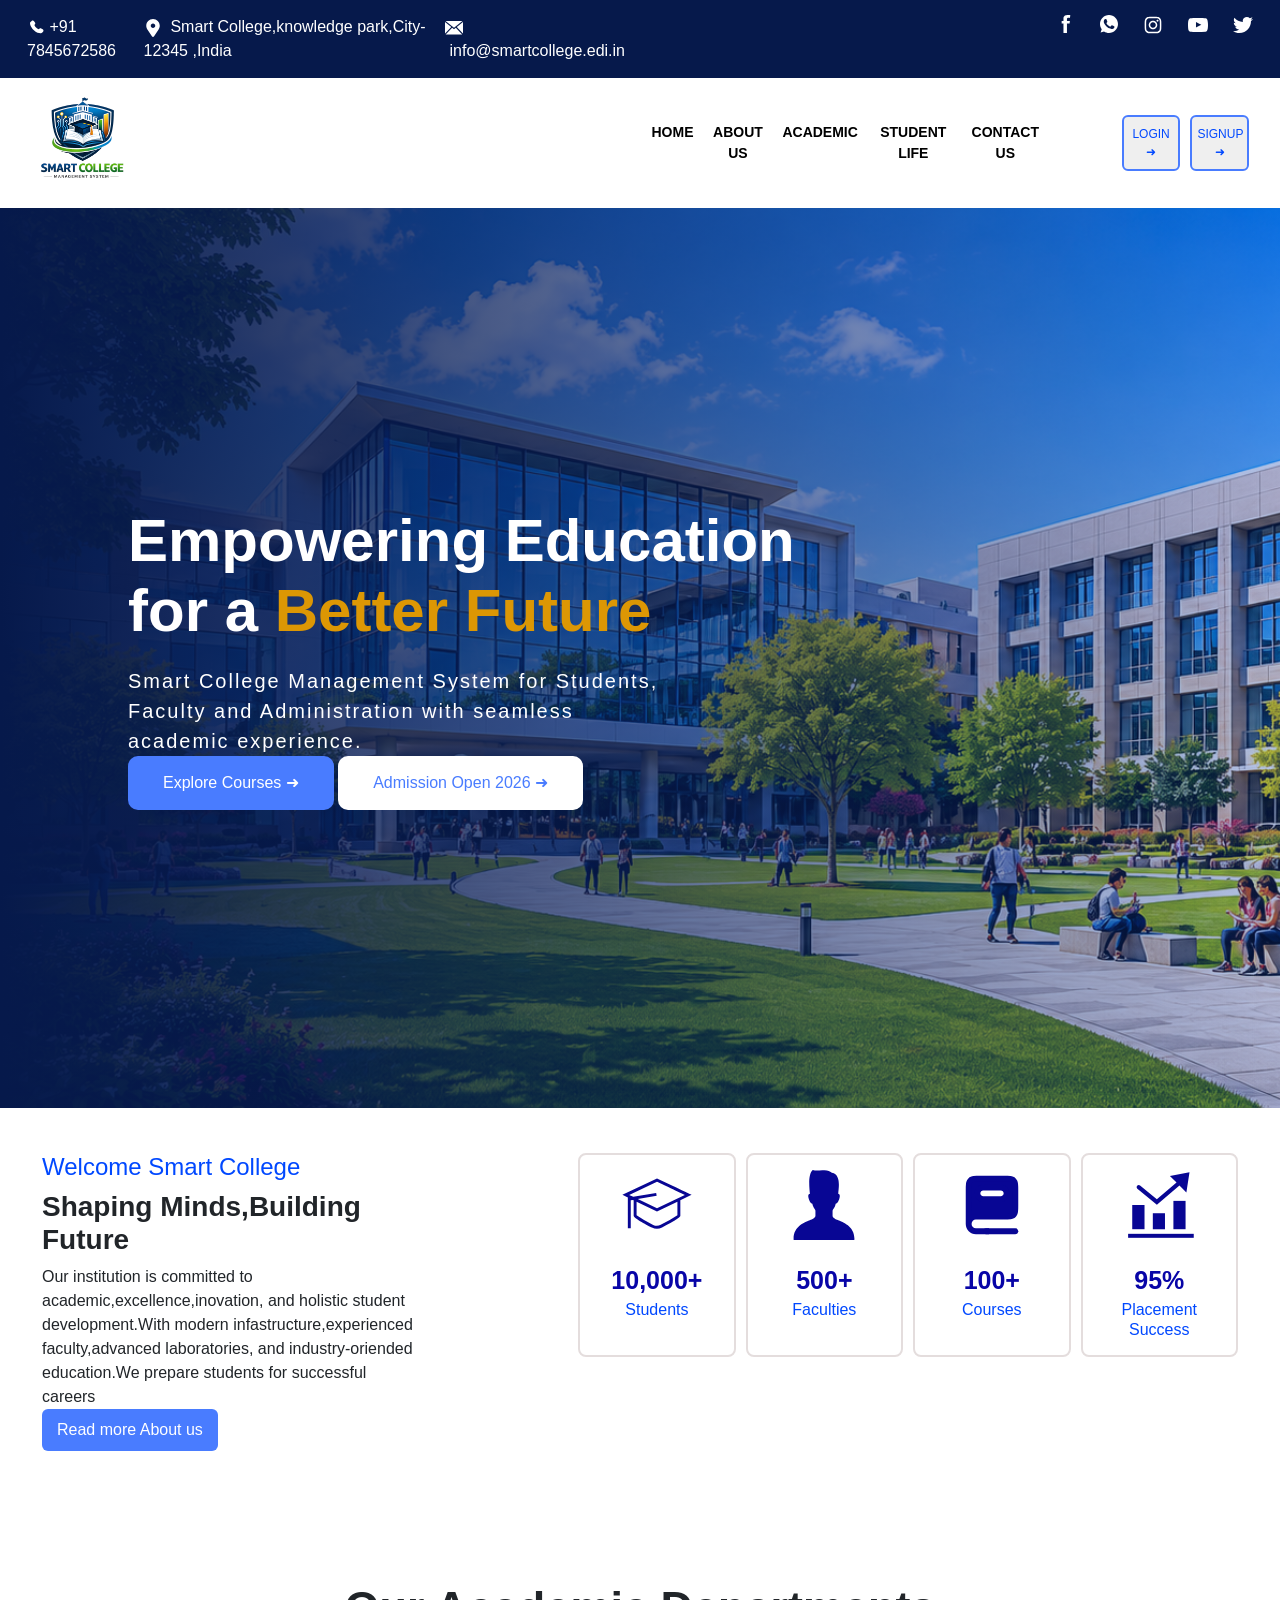
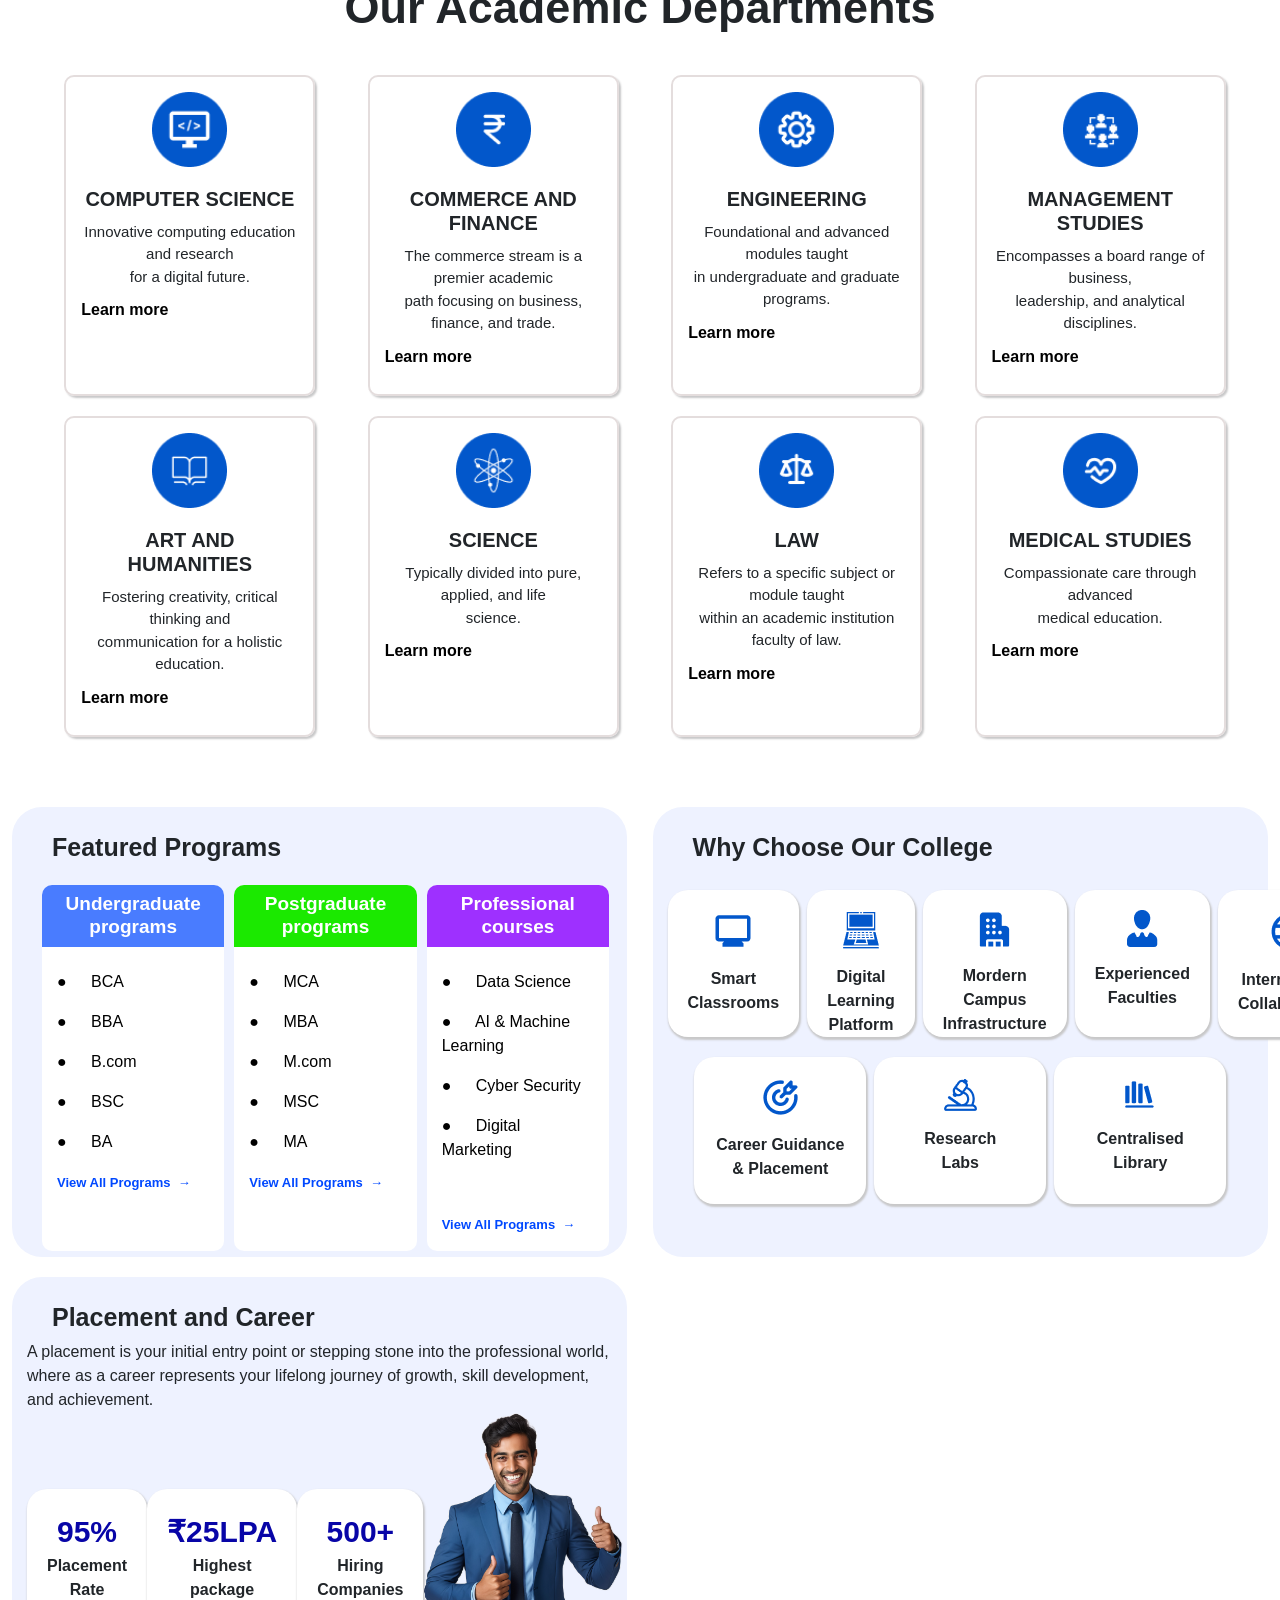
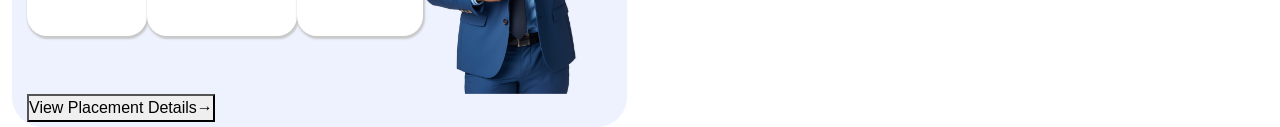
==== commit 2d32a7a4: "commit" ====
--- a/index.html
+++ b/index.html
@@ -68,7 +68,7 @@
     </div>
 
     <div class="container-fluid aboutus">
-        <div class="col-12 content">
+        <div class="col-12 content1">
         <div class="col-4">
             <h4>Welcome Smart College</h4>
             <h3>Shaping Minds,Building Future</h3>
@@ -171,39 +171,157 @@
 
     <div class="container-fluid features">
         <div class="col-6 programs">
+            <div class="mainhead">
+            <h2>Featured Programs</h2>
+            </div>
+            <div class="col-12 pro_content">
+            <div class="col-4 pro pro1">
+                <h4>Undergraduate programs</h4>
+                <div class="undergraduate">
+                    <ol style="padding-left: 0;">
+                        <li><span style="padding-right: 20px;color: black;">&#9679;</span> BCA</li>
+                    </ol>
+
+                    <ol style="padding-left: 0;">
+                        <li><span style="padding-right: 20px;color: black;">&#9679;</span> BBA</li>
+                    </ol>
+
+                    <ol style="padding-left: 0;">
+                        <li><span style="padding-right: 20px;color: black;">&#9679;</span> B.com</li>
+                    </ol>
+
+                    <ol style="padding-left: 0;">
+                        <li><span style="padding-right: 20px;color: black;">&#9679;</span> BSC</li>
+                    </ol>
+
+                    <ol style="padding-left: 0;">
+                        <li><span style="padding-right: 20px;color: black;">&#9679;</span> BA</li>
+                    </ol>
+                <a href="#">View All Programs &nbsp;→</a>
+                </div>
+            </div>
+
+            <div class="col-4 pro pro2">
+                <h4>Postgraduate programs</h4>
+                <div class="Postgraduate">
+                    <ol style="padding-left: 0;">
+                        <li><span style="padding-right: 20px;color: black;">&#9679;</span> MCA</li>
+                    </ol>
+
+                    <ol style="padding-left: 0;">
+                        <li><span style="padding-right: 20px;color: black;">&#9679;</span> MBA</li>
+                    </ol>
+
+                    <ol style="padding-left: 0;">
+                        <li><span style="padding-right: 20px;color: black;">&#9679;</span> M.com</li>
+                    </ol>
+
+                    <ol style="padding-left: 0;">
+                        <li><span style="padding-right: 20px;color: black;">&#9679;</span> MSC</li>
+                    </ol>
+
+                    <ol style="padding-left: 0;">
+                        <li><span style="padding-right: 20px;color: black;">&#9679;</span> MA</li>
+                    </ol>
+                <a href="#">View All Programs &nbsp;→</a>
+                </div>
+            </div>
+
+            <div class="col-4 pro pro3">
+                <h4>Professional courses</h4>
+                <div class="Professional">
+                    <ol style="padding-left: 0;">
+                        <li><span style="padding-right: 20px;color: black;">&#9679;</span> Data Science</li>
+                    </ol>
+
+                    <ol style="padding-left: 0;">
+                        <li><span style="padding-right: 20px;color: black;">&#9679;</span> AI & Machine Learning</li>
+                    </ol>
+
+                    <ol style="padding-left: 0;">
+                        <li><span style="padding-right: 20px;color: black;">&#9679;</span> Cyber Security</li>
+                    </ol>
+
+                    <ol style="padding-left: 0;">
+                        <li><span style="padding-right: 20px;color: black;">&#9679;</span> Digital Marketing</li>
+                    </ol>
+                <p>&nbsp;</p>
+                <a href="#">View All Programs &nbsp;→</a>
+                </div>
+            </div>
+            </div>
+        </div>
+        <div class="col-6 programs">
+            <div class="mainhead">
+            <h2>Why Choose Our College</h2>
+            </div> 
+            <div class="program_icons">
+                <div class="college1">
+                    <div class="content">
+                        <img src="assets/IMG/screen.png" alt="">
+                        <p>Smart <br>Classrooms</p>
+                    </div>
+                    <div class="content">
+                        <img src="assets/IMG/laptop.png" alt="">
+                        <p>Digital Learning <br>Platform</p>
+                    </div>
+                    <div class="content">
+                        <img src="assets/IMG/building.png" alt="">
+                        <p>Mordern Campus <br>Infrastructure</p>
+                    </div>
+                    <div class="content">
+                        <img src="assets/IMG/person.png" alt="">
+                        <p>Experienced <br>Faculties</p>
+                    </div>
+                    <div class="content">
+                        <img src="assets/IMG/world.png" alt="">
+                        <p>International <br>Collaboration</p>
+                    </div>
+                </div>
+                <div class="college2">
+                    <div class="content">
+                        <img src="assets/IMG/target.png" alt="">
+                        <p>Career Guidance <br>& Placement</p>
+                    </div>
+                    <div class="content">
+                        <img src="assets/IMG/microscope.png" alt="">
+                        <p>Research <br>Labs</p>
+                    </div>
+                    <div class="content">
+                        <img src="assets/IMG/books.png" alt="">
+                        <p>Centralised <br>Library</p>
+                    </div>
+                </div>
+            </div>
+        </div>
+    </div>
+
+    <div class="container-fluid details_coll">
+        <div class="col-6 placement">
+        <div class="detailshead">
+            <h2>Placement and Career</h2>
+            <p>A placement is your initial entry point or stepping stone into the professional world, <br>where as a career represents your lifelong journey of growth, skill development, and achievement.</p>
+        </div>
+        <div class="detailscontent">
+            <div class="dc">
+                <p class="detp1">95%</p>
+                <p>Placement Rate</p>
+            </div>
+            <div class="dc">
+                <p class="detp1">₹25LPA</p>
+                <p>Highest package</p>
+            </div>
+            <div class="dc">
+                <p class="detp1">500+</p>
+                <p>Hiring Companies</p>
+            </div>
             <div>
-            <h2>Featured Programs</h2>
-            </div>
-            <div class="col-12">
-            <div class="col-4 pro">
-                <h4>Undergraduate programs</h4>
-                <p>BCA</p>
-                <p>BBA</p>
-                <p>B.com</p>
-                <p>BSC</p>
-                <p>BA</p>
-                <a href="#">View All Programs</a>
-            </div>
-
-            <div class="col-4 pro">
-                <h4>Postgraduate programs</h4>
-                <p>MCA</p>
-                <p>MBA</p>
-                <p>M.com</p>
-                <p>MSC</p>
-                <p>MA</p>
-                <a href="#">View All Programs</a>
-            </div>
-
-            <div class="col-4 pro">
-                <h4>Professional courses</h4>
-                <p>Data Science</p>
-                <p>AI & Machine Learning</p>
-                <p>Cyber Security</p>
-                <p>Digital Marketing</p>
-                <a href="#">View All Programs</a>
-            </div>
-            </div>
+                <img src="assets/IMG/boy.png" alt="">
+            </div>
+        </div>
+        <button>
+            View Placement Details→
+        </button>
         </div>
         <div class="col-6"></div>
     </div>
--- a/assets/CSS/index.css
+++ b/assets/CSS/index.css
@@ -5,6 +5,7 @@
 	transition: 0.3s all;
 	font-family: 'Open Sans', sans-serif;
 }
+li{list-style: none;}
 	   .col-1 {width: 8.333333333333333%; height: auto; float: left; padding: 15px;}
 	   .col-2 {width: 16.66666666666667%; height: auto; float: left; padding: 15px;}
 	   .col-3 {width: 25%; height: auto; float: left; padding: 15px;}
@@ -317,25 +318,38 @@
 
 .features
 {
-    margin-top: 100px;
-    text-align: center;
+    margin-top: 50px;
+    display: flex;
+    padding: 20px;
+    gap: 10px;
+    justify-content: space-between;
 }
 
 .programs
 {
     background-color: #EEF2FF;
-    text-align: center;
     border-radius: 30px;
+    width: 49% !important;
+    height: 450px !important;
 }
 
 .programs h2
 {
+    font-weight: bolder;
+    font-size: 25px;
+    margin-top: 10px;
+    padding-inline-start: 25px;
+}
+
+.programs h4
+{
+    font-size: 19px;
+    padding: 8px;
+    color: white;
     font-weight: bold;
-}
-
-.programs h4
-{
-    font-size: 15px;
+    border-top-left-radius:10px;
+    border-top-right-radius:10px;
+    text-align: center;
 }
 
 .pro
@@ -343,4 +357,144 @@
     background-color: white;
     color: black;
     border-radius: 10px;
+    padding: 0 !important;
+}
+
+.pro a
+{
+    text-decoration: none;
+    color: #0048FF;
+    font-weight: bold;
+    font-size: 13px;
+}
+
+.pro p
+{
+    padding-bottom:10px;
+}
+
+.pro1 h4
+{
+    background-color: #497CFF;
+}
+
+.pro2 h4
+{
+    background-color: #1BE900;
+}
+
+.pro3 h4
+{
+    background-color: #9E30FF;
+}
+
+.pro_content
+{
+    display: flex;
+    justify-content: space-evenly;
+    gap: 10px;
+    padding-right: 4% !important;
+}
+
+.undergraduate
+{
+    padding: 15px;
+}
+
+.Postgraduate
+{
+    padding: 15px;
+}
+
+.Professional
+{
+    padding: 15px;
+}
+
+.college1
+{
+    display: flex;
+    justify-content: space-evenly;
+    text-align: center;
+    align-items: center;
+    gap: 8px;
+}
+
+.college2
+{
+    display: flex;
+    justify-content:center;
+    text-align: center;
+    align-items: center;
+    gap: 8px;
+}
+
+.content
+{
+    background-color: white;
+    box-shadow: 1px 2px 2px 1px #c8c8c9;
+    padding:20px 20px;
+    margin-top:20px;
+    height: 147px;
+    width: 172px;
+    border-radius: 20px;
+}
+
+.content p 
+{
+    margin-top: 15px;
+    font-weight: bold;
+    /* font-size: 10px; */
+}
+
+.placement
+{
+    background-color: #EEF2FF;
+    border-radius: 30px;
+    width: 49% !important;
+    height: 450px !important;
+}
+
+.placement img
+{
+    width: 200px;
+}
+
+.detailscontent
+{
+    display: flex;
+    justify-content: space-evenly;
+    align-items: center;
+}
+
+.detailshead h2
+{
+    font-weight: bolder;
+    font-size: 25px;
+    margin-top: 10px;
+    padding-inline-start: 25px;
+}
+
+.detp1
+{
+    color: #0805A7;
+    font-weight: bolder;
+    font-size: 30px;
+}
+
+.dc
+{
+    background-color: white;
+    box-shadow: 1px 2px 2px 1px #c8c8c9;
+    padding:20px 20px;
+    margin-top:20px;
+    height: 147px;
+    width: 180px;
+    border-radius: 20px;
+    text-align: center;
+}
+
+.detailscontent p 
+{
+    font-weight:600;
 }
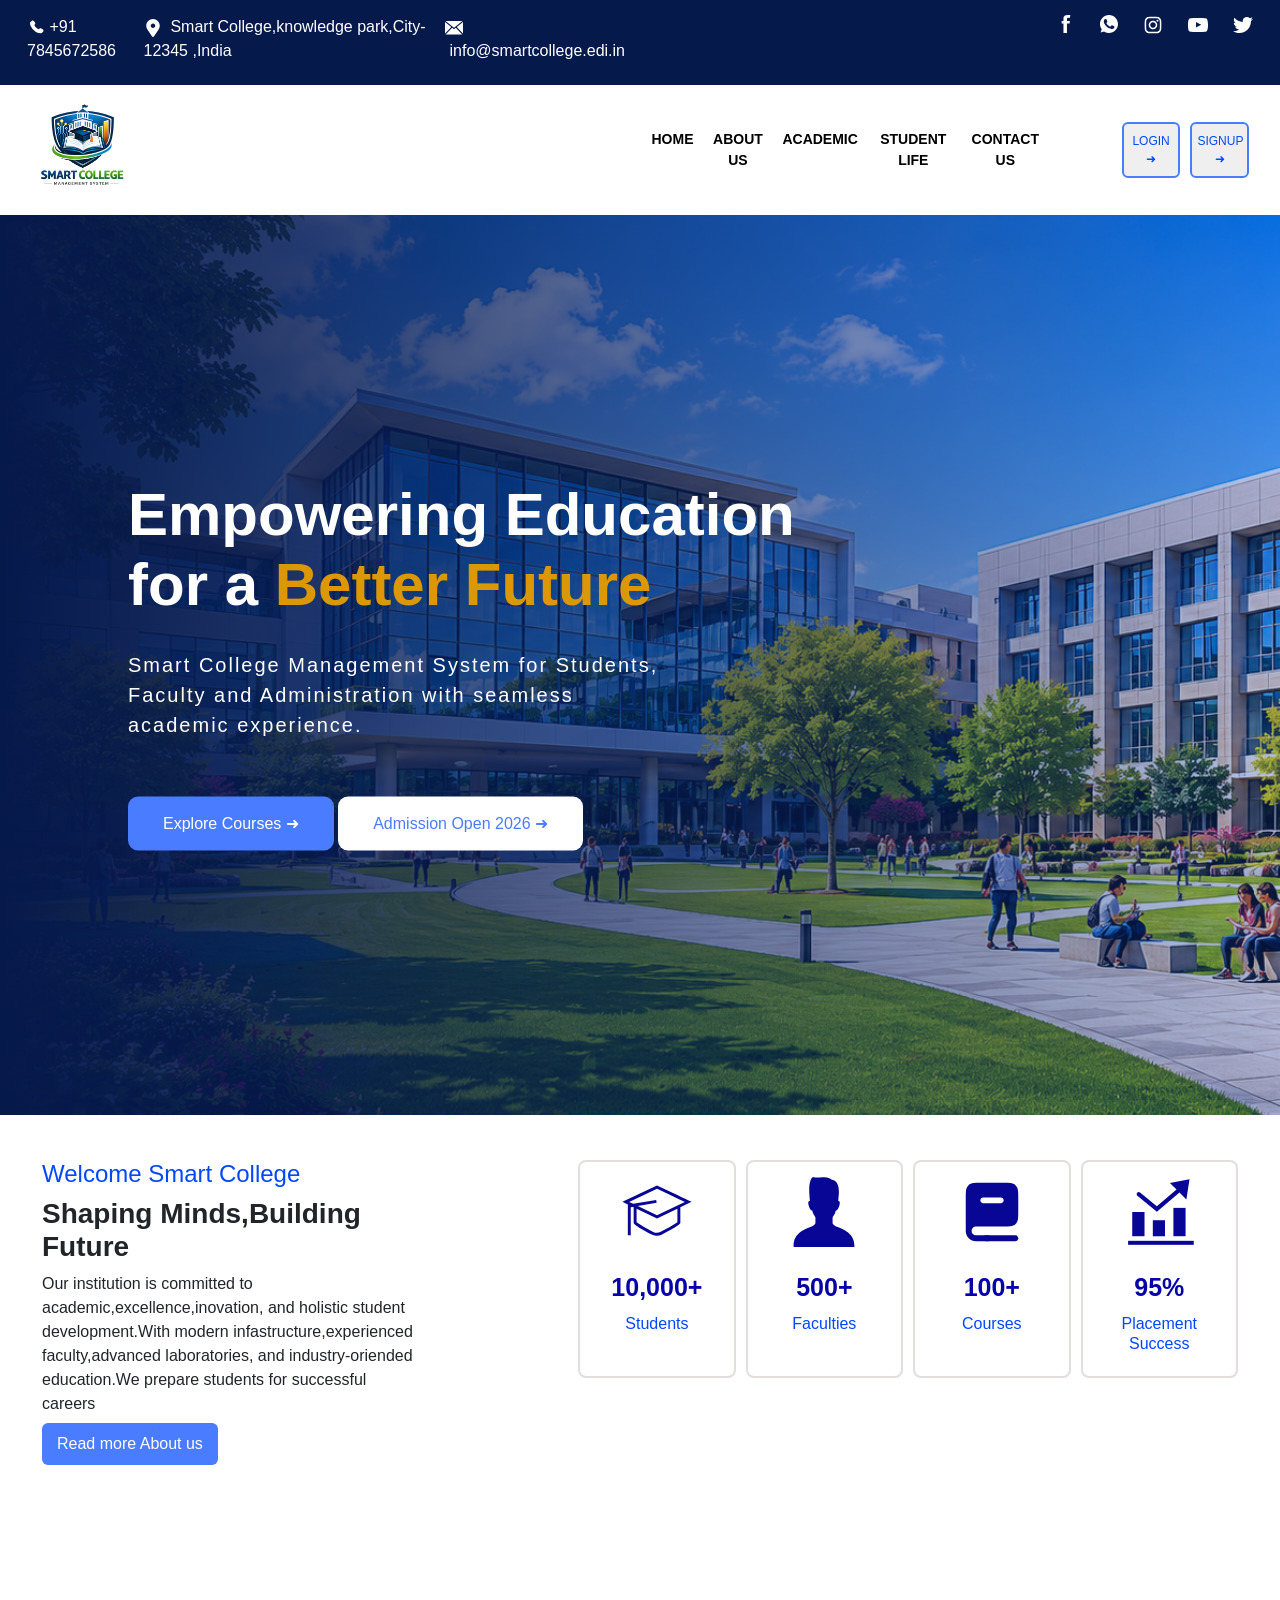
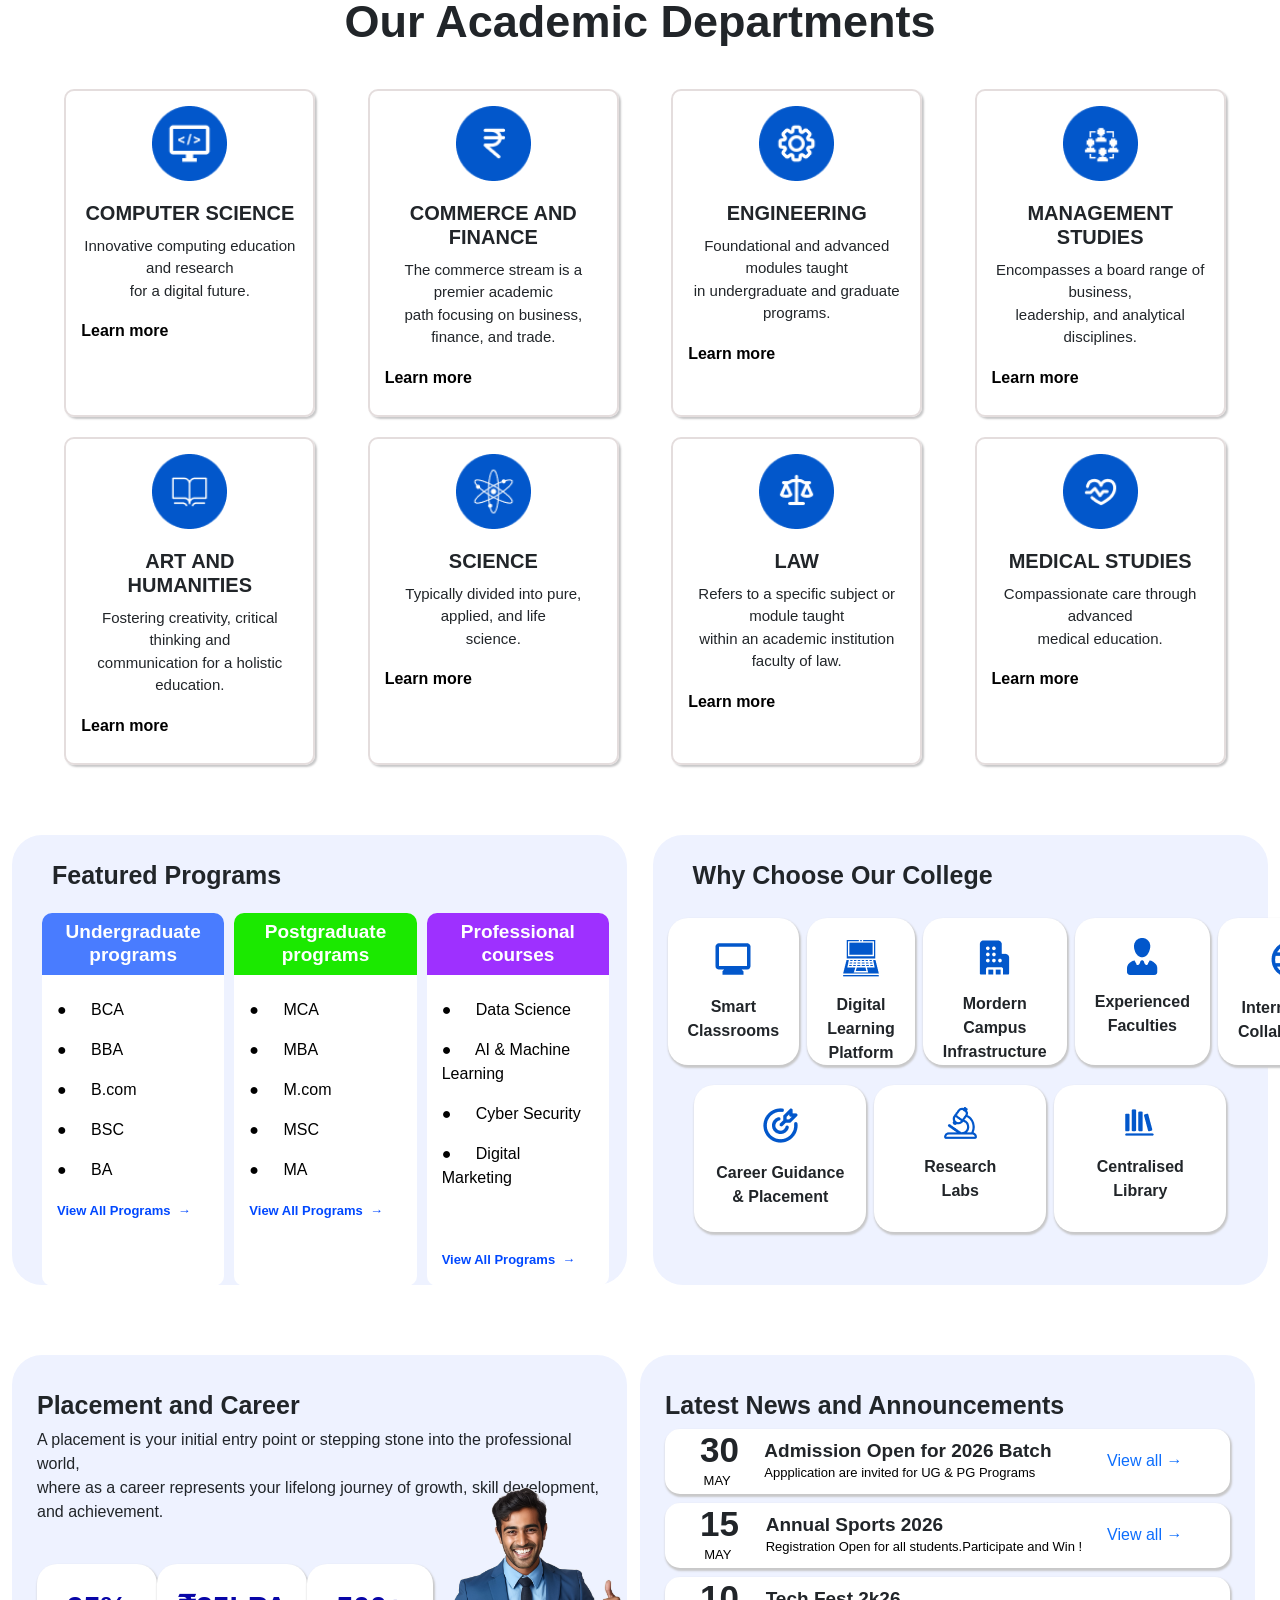
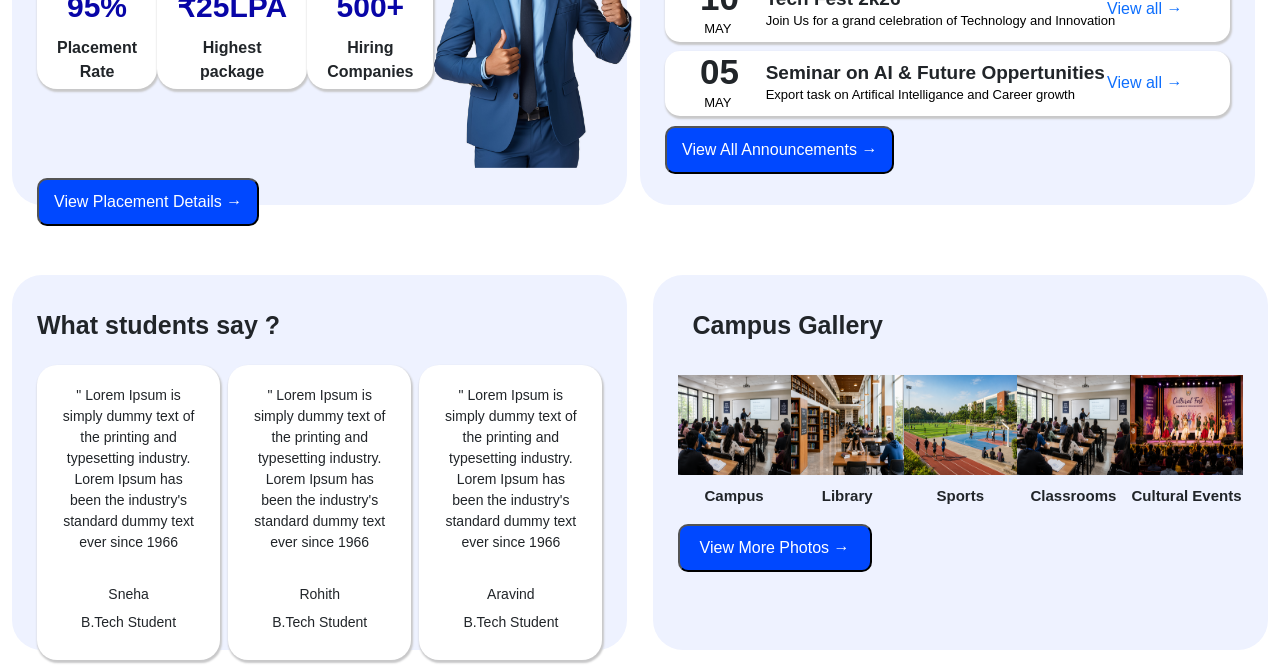
==== commit ccc5555f: "commit" ====
--- a/index.html
+++ b/index.html
@@ -320,10 +320,153 @@
             </div>
         </div>
         <button>
-            View Placement Details→
+            View Placement Details →
         </button>
         </div>
-        <div class="col-6"></div>
+        <div class="col-6 news">
+            <div class="detailshead">
+                <h2>Latest News and Announcements</h2>
+            </div>
+            <div class="newsdet">
+                <div class="date">
+                <div class="col-2 month">
+                    <h3>30</h3>
+                    <p>MAY</p>
+                </div>
+                <div class="col-12">
+                    <h4>Admission Open for 2026 Batch </h4>
+                    <p>Appplication are invited for UG & PG Programs</p>
+                </div>
+                </div>
+                <div class="col-3 btn">
+                    <a href="#">View all →</a>
+                </div>
+            </div>
+
+            <div class="newsdet">
+                <div class="date">
+                <div class="col-2 month">
+                    <h3>15</h3>
+                    <p>MAY</p>
+                </div>
+                <div class="col-12">
+                    <h4>Annual Sports 2026</h4>
+                    <p>Registration Open for all students.Participate and Win !</p>
+                </div>
+                </div>
+                <div class="col-3 btn">
+                    <a href="#">View all →</a>
+                </div>
+            </div>
+
+            <div class="newsdet">
+                <div class="date">
+                <div class="col-2 month">
+                    <h3>10</h3>
+                    <p>MAY</p>
+                </div>
+                <div class="col-12">
+                    <h4>Tech Fest 2k26</h4>
+                    <p>Join Us for a grand celebration of Technology and Innovation</p>
+                </div>
+                </div>
+                <div class="col-3 btn">
+                    <a href="#">View all →</a>
+                </div>
+            </div>
+
+            <div class="newsdet">
+                <div class="date">
+                <div class="col-2 month">
+                    <h3>05</h3>
+                    <p>MAY</p>
+                </div>
+                <div class="col-12">
+                    <h4>Seminar on AI & Future Oppertunities</h4>
+                    <p>Export task on Artifical Intelligance and Career growth</p>
+                </div>
+                </div>
+                <div class="col-3 btn">
+                    <a href="#">View all →</a>
+                </div>
+            </div>
+
+            <button>
+            View All Announcements →
+        </button>
+        </div>
+        <div class="cl"></div>
+    </div>
+
+    <div class="container-fluid campus">
+        <div class="col-6 studentsay">
+        <div class="heading">
+            <h2>What students say ?</h2>
+        </div>
+        <div class="camcontent">
+            <div class="student1">
+                
+                <p>" Lorem Ipsum is simply dummy text of the printing and typesetting industry. Lorem Ipsum has been the industry's standard dummy text ever since 1966</p>
+                <div>
+                <div>
+                    <img src="#" alt="">
+                </div>
+                <p>Sneha</p>
+                <p>B.Tech Student</p>
+                </div>
+            </div>
+
+            <div class="student1">
+                <p>" Lorem Ipsum is simply dummy text of the printing and typesetting industry. Lorem Ipsum has been the industry's standard dummy text ever since 1966</p>
+                <div>
+                    <div>
+                    <img src="#" alt="">
+                </div>
+                <p>Rohith</p>
+                <p>B.Tech Student</p>
+                </div>
+            </div>
+
+            <div class="student1">
+                <p>" Lorem Ipsum is simply dummy text of the printing and typesetting industry. Lorem Ipsum has been the industry's standard dummy text ever since 1966</p>
+                <div>
+                    <div class="person">
+                    <img src="#" alt="">
+                </div>
+                <p>Aravind</p>
+                <p>B.Tech Student</p>
+                </div>
+            </div>
+            </div>
+        </div>
+        <div class="col-6 gallery">
+            <div class="heading">
+                <h2 style="margin-left: 15px;">Campus Gallery</h2>
+                </div>
+                <div class="images">
+                <div>
+                    <img src="assets/IMG/classroom.png" alt="">
+                    <p>Campus</p>
+                </div>
+                <div>
+                    <img src="assets/IMG/library.png" alt="">
+                    <p>Library</p>
+                </div>
+                <div>
+                    <img src="assets/IMG/sports.png" alt="">
+                    <p>Sports</p>
+                </div>
+                <div>
+                    <img src="assets/IMG/classroom.png" alt="">
+                    <p>Classrooms</p>
+                </div>
+                <div>
+                    <img src="assets/IMG/event.png" alt="">
+                    <p>Cultural Events</p>
+                </div>
+                </div>
+                <button>View More Photos →</button>
+        </div>
     </div>
 </body>
 </html>
--- a/assets/CSS/index.css
+++ b/assets/CSS/index.css
@@ -34,7 +34,7 @@
   text-decoration: none;
 }  
 p{
-    margin-bottom: 0 !important;
+    margin-bottom: 7px !important;
 }
 
 .top_header
@@ -147,7 +147,7 @@
 {
 font-size:20px;
 letter-spacing:2px;
-margin-bottom:15px;
+padding-bottom:50px;
 color:white;
 }
 
@@ -155,7 +155,7 @@
 {
 font-size:60px;
 line-height:70px;
-margin-bottom:20px;
+margin-bottom:30px;
 font-weight: 600;
 color: white;
 }
@@ -453,11 +453,30 @@
     border-radius: 30px;
     width: 49% !important;
     height: 450px !important;
+    padding: 25px;
+}
+
+.placement button
+{
+    padding: 10px 15px;
+    color: white;
+    background-color: #0048FF;
+    border-radius: 10px;
+    margin-top: 10px;
 }
 
 .placement img
 {
     width: 200px;
+}
+
+.details_coll
+{
+    margin-top: 30px;
+    display: flex;
+    padding: 20px;
+    gap: 10px;
+    justify-content: space-between;
 }
 
 .detailscontent
@@ -465,6 +484,7 @@
     display: flex;
     justify-content: space-evenly;
     align-items: center;
+    margin-top: -45px;
 }
 
 .detailshead h2
@@ -472,7 +492,6 @@
     font-weight: bolder;
     font-size: 25px;
     margin-top: 10px;
-    padding-inline-start: 25px;
 }
 
 .detp1
@@ -487,8 +506,7 @@
     background-color: white;
     box-shadow: 1px 2px 2px 1px #c8c8c9;
     padding:20px 20px;
-    margin-top:20px;
-    height: 147px;
+    height: 125px;
     width: 180px;
     border-radius: 20px;
     text-align: center;
@@ -497,4 +515,189 @@
 .detailscontent p 
 {
     font-weight:600;
+}
+
+.news
+{
+    background-color: #EEF2FF;
+    border-radius: 30px;
+    width: 49% !important;
+    height: 450px !important;
+    padding: 25px;
+}
+
+.newsdet
+{
+    display: flex;
+    justify-content: space-between;
+    align-items: center;
+    background-color: white;
+    box-shadow: 1px 2px 2px 1px #c8c8c9;
+    padding:20px 20px;
+    height: 65px;
+    border-radius: 15px;
+    margin-top: 9px
+}
+
+.date p
+{
+    font-size: 20px;
+    color: black;
+}
+
+.newsdet h3
+{
+    font-size: 35px;
+    font-weight: bold;
+    margin-bottom: 0;
+    margin-top: 3px;
+}
+
+.newsdet h4
+{
+    font-weight: bold;
+    margin-bottom: 0;
+    margin-top: 6px;
+    font-size: 19px;
+}
+
+.newsdet a
+{
+    text-decoration: none;
+}
+
+.newsdet p
+{
+    font-size: 13px;
+}
+
+.btn
+{
+    text-align: right;
+}
+
+.date
+{
+    display: flex;
+    align-items: center;
+}
+
+.month
+{
+    text-align: center;
+}
+
+.news button
+{
+    padding: 10px 15px;
+    color: white;
+    background-color: #0048FF;
+    border-radius: 10px;
+    margin-top: 10px;
+}
+
+
+.campus
+{
+    margin-top: 30px;
+    display: flex;
+    padding: 20px;
+    gap: 10px;
+    justify-content: space-between;
+}
+
+.campus p
+{
+    margin-bottom: 0;
+}
+
+.studentsay
+{
+    background-color: #EEF2FF;
+    border-radius: 30px;
+    width: 49% !important;
+    height: 375px !important;
+    padding: 25px;
+}
+
+.heading h2
+{
+    font-weight: bolder;
+    font-size: 25px;
+    margin-top: 10px
+}
+
+.student1
+{
+    background-color: white;
+    box-shadow: 1px 2px 2px 1px #c8c8c9;
+    padding:20px 20px;
+    border-radius: 20px;
+    text-align: center;
+}
+
+.student1 h3
+{
+    font-size:25px;
+    text-align: left;
+    margin-bottom:0;
+}
+.student1 p
+{
+    font-size: 14px;
+}
+
+.camcontent
+{
+    display: flex;
+    justify-content: space-evenly;
+    text-align: center;
+    align-items: center;
+    gap: 8px;
+    margin-top: 25px;
+}
+
+.gallery
+{
+    background-color: #EEF2FF;
+    border-radius: 30px;
+    width: 49% !important;
+    height: 375px !important;
+    padding: 25px;
+}
+
+.gallery img
+{
+    width: 100%;
+    height: 100px;
+}
+
+.images
+{
+    display: flex;
+    justify-content: space-evenly;
+    text-align: center;
+    align-items: center;
+    margin-top: 35px;
+}
+
+.images p
+{
+    margin-top: 10px;
+    font-weight: 600;
+    font-size: 15px;
+}
+
+.gallery button
+{
+    padding: 10px 20px;
+    color: white;
+    background-color: #0048FF;
+    border-radius: 10px;
+    margin-top: 10px;
+}
+
+.person img
+{
+    width:15%;
 }
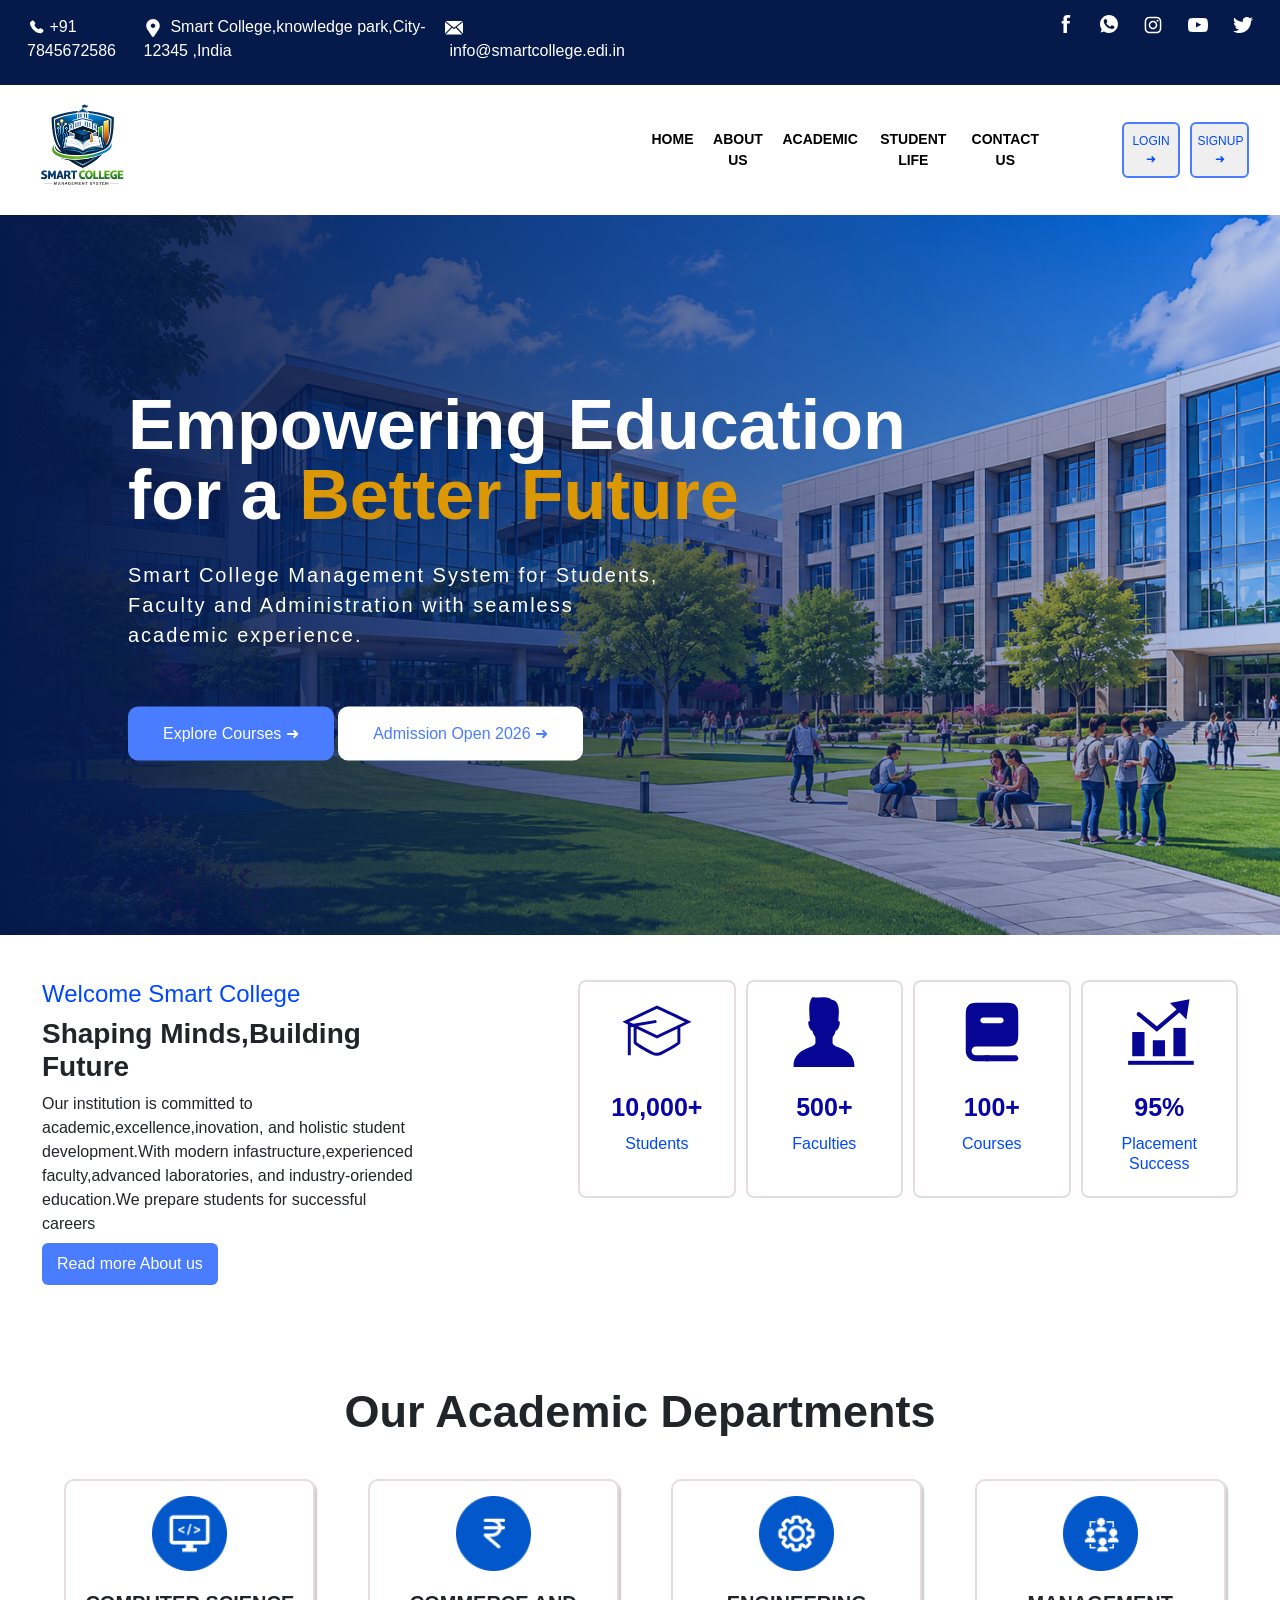
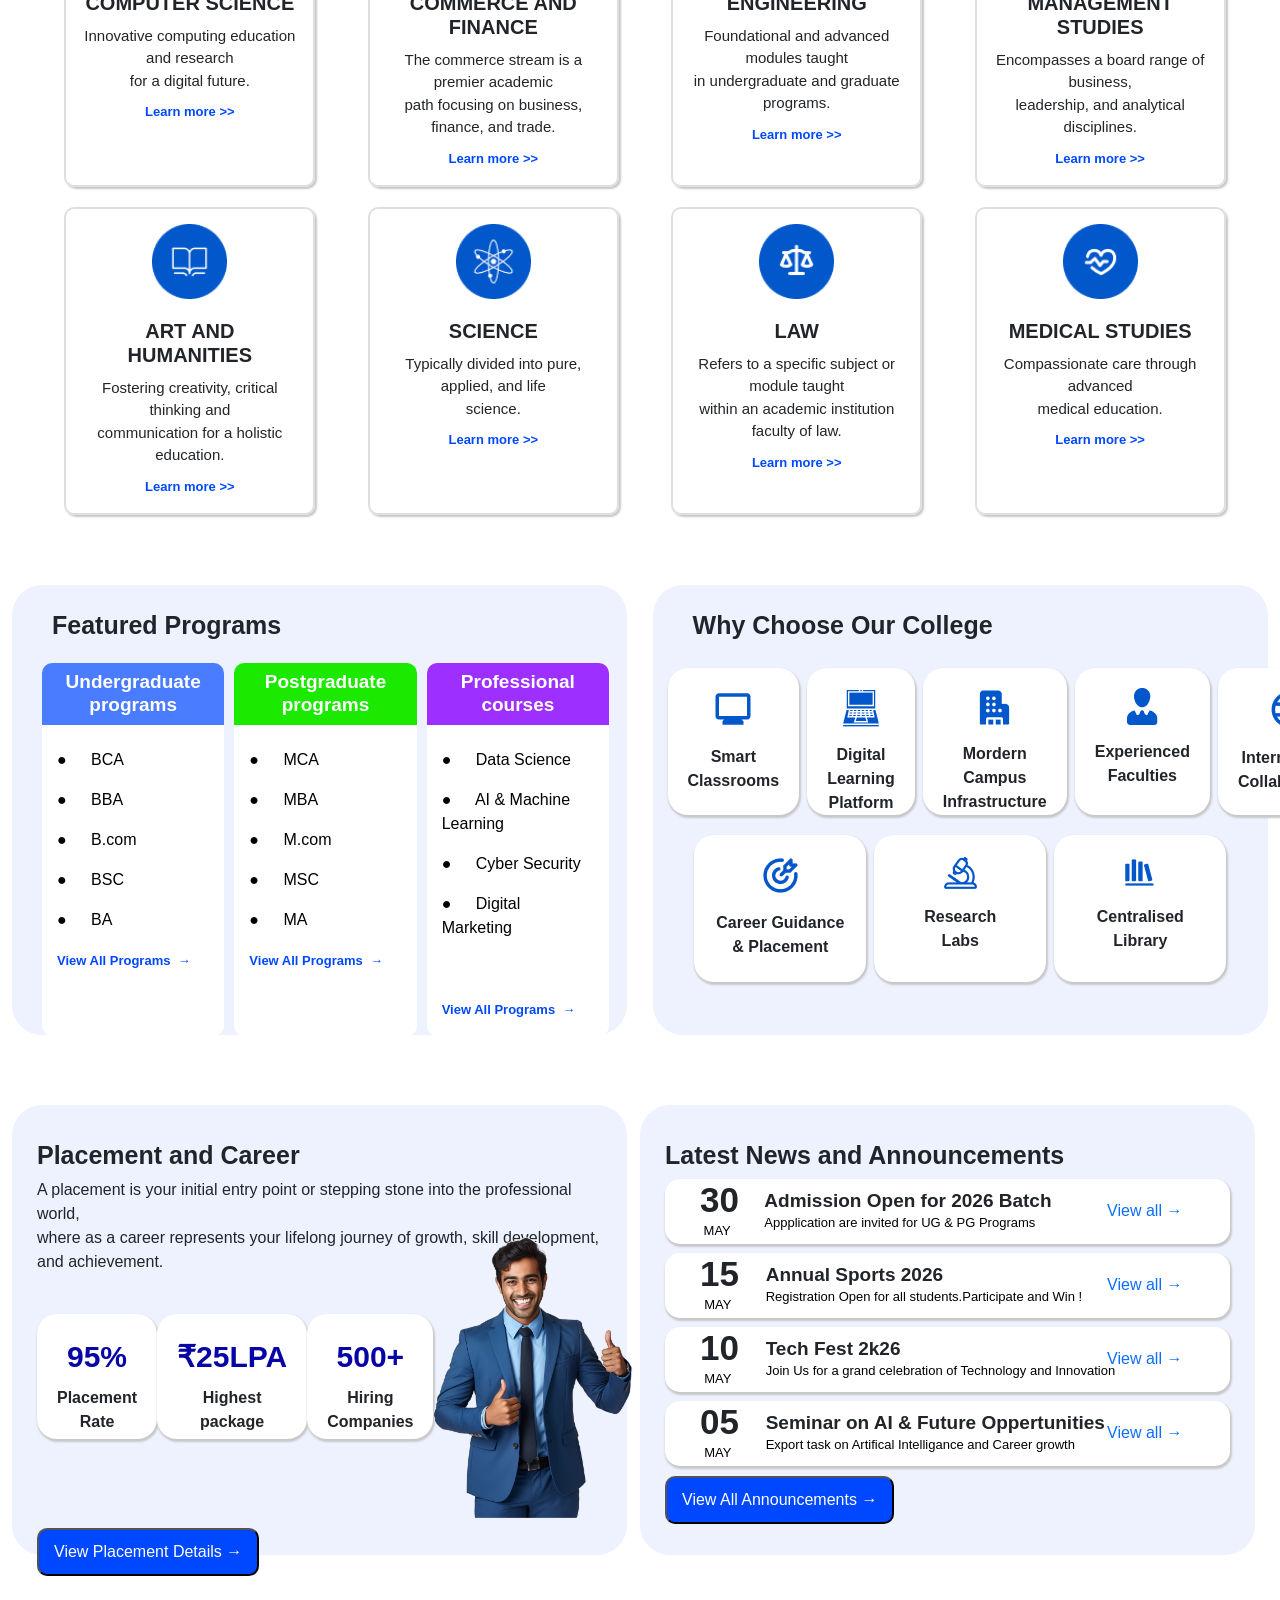
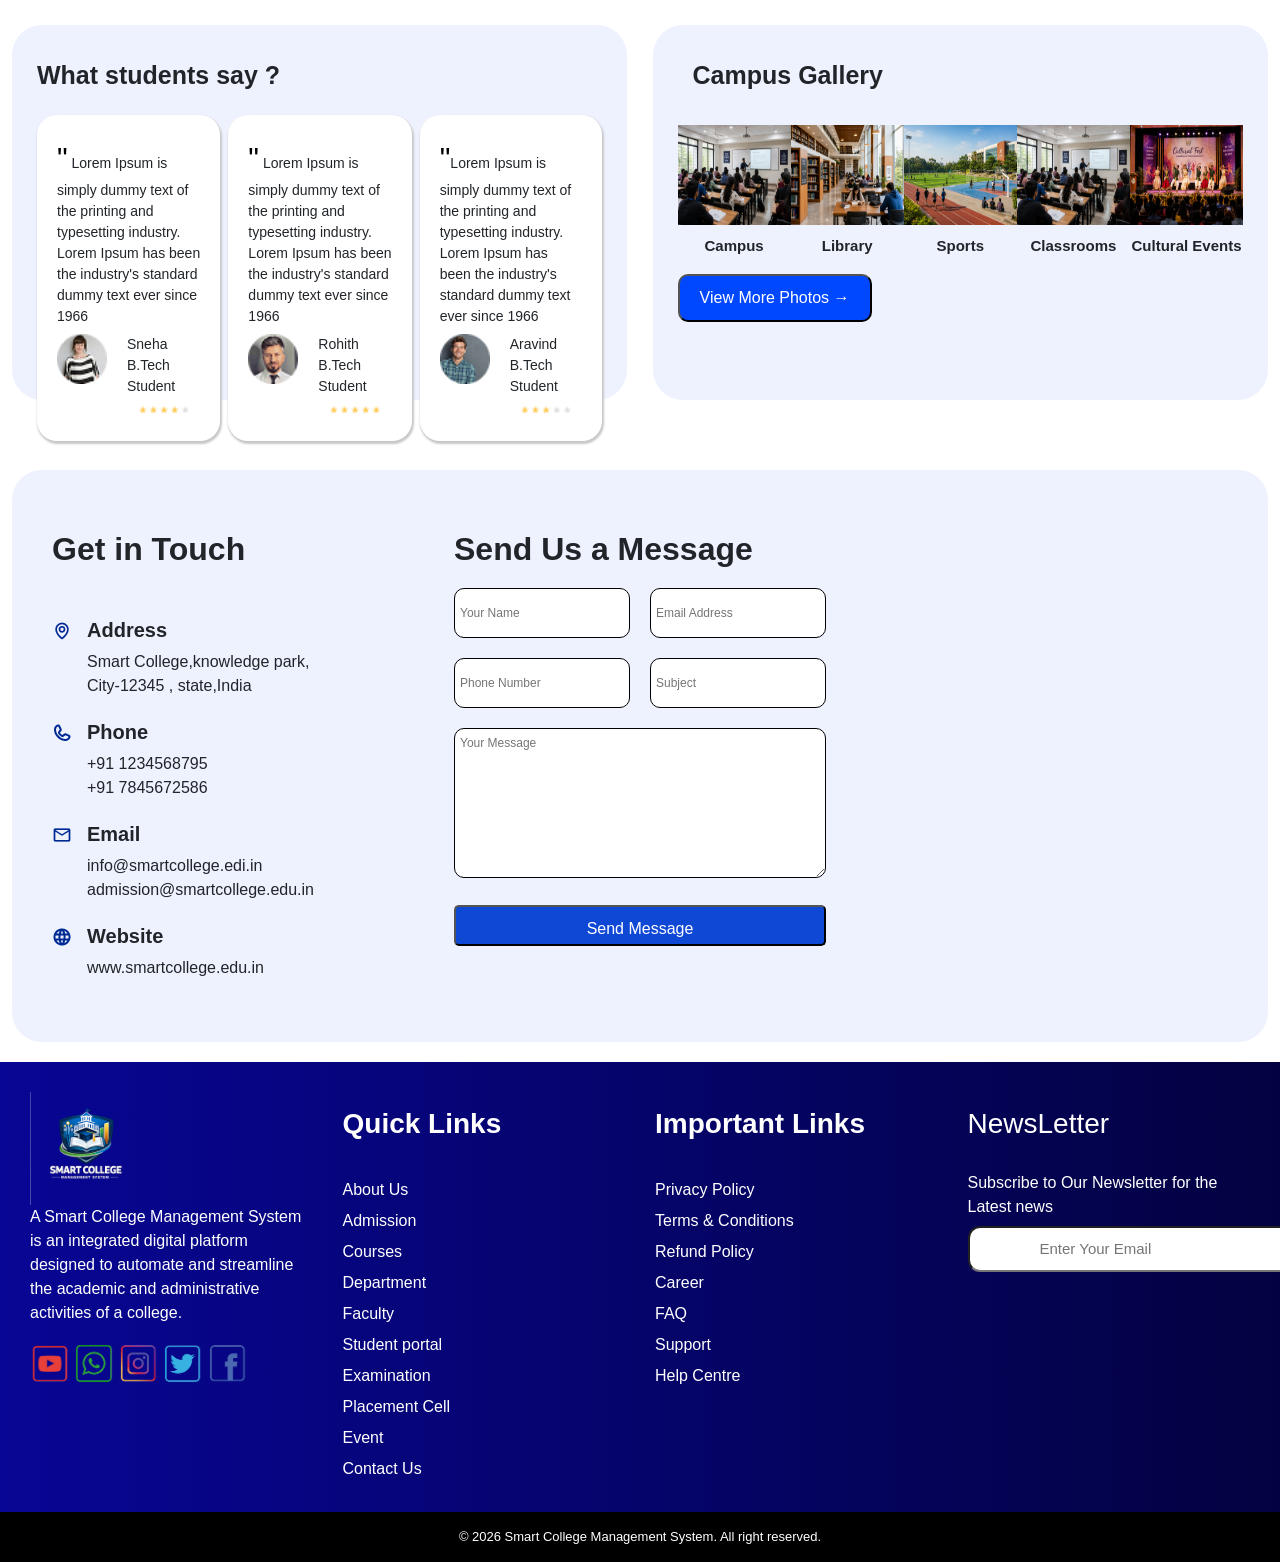
==== commit fabc44e0: "commit" ====
--- a/index.html
+++ b/index.html
@@ -111,28 +111,28 @@
                 <img src="assets/IMG/computer.png" alt="">
                 <h4>COMPUTER SCIENCE</h4>
                 <p>Innovative computing education and research <br>for a digital future.</p>
-                <a href="#">Learn more </a>
+                <a href="#">Learn more >></a>
             </div>
 
             <div class="col-4 dep">
                 <img src="assets/IMG/comerce_and_finance.png" alt="">
                 <h4>COMMERCE AND FINANCE</h4>
                 <p>The commerce stream is a premier academic <br>path focusing on business, finance, and trade.</p>
-                <a href="#">Learn more </a>
+                <a href="#">Learn more >></a>
             </div>
 
             <div class="col-4 dep">
                 <img src="assets/IMG/enginner.png" alt="">
                 <h4>ENGINEERING</h4>
                 <p>Foundational and advanced modules taught <br>in undergraduate and graduate programs.</p>
-                <a href="#">Learn more </a>
+                <a href="#">Learn more >></a>
             </div>
 
             <div class="col-4 dep">
                 <img src="assets/IMG/student_manag.png" alt="">
                 <h4>MANAGEMENT STUDIES</h4>
                 <p>Encompasses a board range of business, <br>leadership, and analytical disciplines.</p>
-                <a href="#">Learn more </a>
+                <a href="#">Learn more >></a>
             </div>
         </div>
 
@@ -142,27 +142,27 @@
                 <img src="assets/IMG/art_and_hun.png" alt="">
                 <h4>ART AND HUMANITIES</h4>
                 <p>Fostering creativity, critical thinking and <br>communication for a holistic education.</p>
-                <a href="#">Learn more </a>
+                <a href="#">Learn more >></a>
             </div>
 
             <div class="col-4 dep">
                 <img src="assets/IMG/science.png" alt="">
                 <h4>SCIENCE</h4>
                 <p>Typically divided into pure, applied, and life <br>science.</p>
-                <a href="#">Learn more </a>
+                <a href="#">Learn more >></a>
             </div>
 
             <div class="col-4 dep">
                 <img src="assets/IMG/law.png" alt="">
                 <h4>LAW</h4>
                 <p>Refers to a specific subject or module taught <br>within an academic institution faculty of law.</p>
-                <a href="#">Learn more </a>
+                <a href="#">Learn more >></a>
             </div>
             <div class="col-4 dep">
                 <img src="assets/IMG/medical.png" alt="">
                 <h4>MEDICAL STUDIES</h4>
                 <p>Compassionate care through advanced <br>medical education.</p>
-                <a href="#">Learn more </a>
+                <a href="#">Learn more >></a>
             </div>
         </div>
         </div>
@@ -406,35 +406,44 @@
         <div class="camcontent">
             <div class="student1">
                 
-                <p>" Lorem Ipsum is simply dummy text of the printing and typesetting industry. Lorem Ipsum has been the industry's standard dummy text ever since 1966</p>
-                <div>
-                <div>
-                    <img src="#" alt="">
-                </div>
+                <p><span>"</span> Lorem Ipsum is simply dummy text of the printing and typesetting industry. Lorem Ipsum has been the industry's standard dummy text ever since 1966</p>
+                <div class="student">
+                <div>
+                    <img src="assets/IMG/student1.png" alt="" style="width:50px;">
+                </div>
+                <div class="stdetails">
                 <p>Sneha</p>
                 <p>B.Tech Student</p>
+                <img src="assets/IMG/4star.png" alt="" style="width: 50px;">
+                </div>
                 </div>
             </div>
 
             <div class="student1">
-                <p>" Lorem Ipsum is simply dummy text of the printing and typesetting industry. Lorem Ipsum has been the industry's standard dummy text ever since 1966</p>
-                <div>
+                <p><span>"</span> Lorem Ipsum is simply dummy text of the printing and typesetting industry. Lorem Ipsum has been the industry's standard dummy text ever since 1966</p>
+                <div class="student">
                     <div>
-                    <img src="#" alt="">
-                </div>
+                    <img src="assets/IMG/student2.png" alt="" style="width:50px;">
+                </div>
+                <div class="stdetails">
                 <p>Rohith</p>
                 <p>B.Tech Student</p>
+                <img src="assets/IMG/5star.png" alt="" style="width: 50px;">
+                </div>
                 </div>
             </div>
 
             <div class="student1">
-                <p>" Lorem Ipsum is simply dummy text of the printing and typesetting industry. Lorem Ipsum has been the industry's standard dummy text ever since 1966</p>
-                <div>
-                    <div class="person">
-                    <img src="#" alt="">
-                </div>
+                <p><span>"</span>Lorem Ipsum is simply dummy text of the printing and typesetting industry. Lorem Ipsum has been the industry's standard dummy text ever since 1966</p>
+                <div class="student">
+                    <div>
+                    <img src="assets/IMG/student3.png" alt="" style="width:50px;">
+                </div>
+                <div class="stdetails">
                 <p>Aravind</p>
                 <p>B.Tech Student</p>
+                <img src="assets/IMG/3star.png" alt="" style="width: 50px;">
+                </div>
                 </div>
             </div>
             </div>
@@ -468,5 +477,148 @@
                 <button>View More Photos →</button>
         </div>
     </div>
+
+    <div class="container-fluid lastbanner">
+        <div class="col-12 getintouch">
+            <div class="col-4">
+                <h2>Get  in Touch</h2>
+
+                <div class="contactlast">
+                    <div class="cnl">
+                    <div>
+                        <img src="assets/IMG/location.png" alt="">
+                    </div>
+                    <div>
+                <h4>Address</h4>
+                <p>Smart College,knowledge park, <br>City-12345 , state,India</p>
+                </div>
+                </div>
+
+                <div class="cnl">
+                    <div>
+                        <img src="assets/IMG/phone.png" alt="">
+                    </div>
+                <div>
+                <h4>Phone</h4>
+                <p>+91 1234568795 <br>+91 7845672586</p>
+                </div>
+                </div>
+
+                <div class="cnl">
+                    <div>
+                        <img src="assets/IMG/email.png" alt="">
+                    </div>
+                <div>
+                <h4>Email</h4>
+                <p>info@smartcollege.edi.in <br>admission@smartcollege.edu.in</p>
+                </div>
+                </div>
+
+                <div class="cnl">
+                    <div>
+                        <img src="assets/IMG/tabler_world.png" alt="">
+                    </div>
+                <div>
+                <h4>Website</h4>
+                <p>www.smartcollege.edu.in</p>
+                </div>
+                </div>
+                </div>
+            </div>
+            <div class="col-4">
+                <h2>Send Us a Message</h2>
+                         <div class="col row"
+                        style="justify-content:center;gap:20px;flex-direction: column;align-items: center; margin-top: 20px;">
+
+                        <div class="col row" style="gap:20px;">
+                            <div class="col" style="padding:0px;"><input type="text" name="full_name" id="fn_id"
+                                    placeholder="Your Name"
+                                    style="width: 100%;padding: 15px 5px 15px 5px;background-color:white; border-radius: 10px; font-size: 12px; border:1px solid black;">
+                            </div>
+                            <div class="col" style="padding:0px;"><input type="email" name="email" id="email_id"
+                                    placeholder="Email Address"
+                                    style="width: 100%;padding: 15px 5px 15px 5px;border:none;background-color:white; border-radius: 10px; font-size: 12px; border:1px solid black;">
+                            </div>
+                        </div>
+
+                        <div class="col row" style="gap:20px;">
+                            <div class="col" style="padding:0px;"><input type="text" name="full_name" id="fn_id"
+                                    placeholder="Phone Number"
+                                    style="width: 100%;padding: 15px 5px 15px 5px;border:none;background-color:white; border-radius: 10px; font-size: 12px; border:1px solid black;">
+                            </div>
+                            <div class="col" style="padding:0px;"><input type="email" name="email" id="email_id"
+                                    placeholder="Subject"
+                                    style="width: 100%;padding: 15px 5px 15px 5px;border:none;background-color:white; border-radius: 10px; font-size: 12px; border:1px solid black;">
+                            </div>
+                        </div>
+
+                        <div class="col">
+                            <textarea name="message" id="msg_id"
+                                style="width:100%;height:150px;padding:5px;border:none;background-color:white; border-radius: 10px; font-size: 12px; border:1px solid black;"
+                                placeholder="Your Message"></textarea>
+                        </div>
+
+                        <div class="col">
+                            <button
+                                style="background-color: #1048D6;color: white;padding:10px 15px 3px 15px;border-radius: 5px;width: 100%;">Send Message</button>
+                        </div>
+
+                    </div>
+            </div>
+            <div class="col-4">
+                <iframe src="https://www.google.com/maps/embed?pb=!1m18!1m12!1m3!1d3922.7953432070253!2d76.21646097583655!3d10.516779463927708!2m3!1f0!2f0!3f0!3m2!1i1024!2i768!4f13.1!3m3!1m2!1s0x3ba7ee415e45a0a9%3A0x1dc0d8b92cd2041d!2sSmart%20Media%20College!5e0!3m2!1sen!2sin!4v1786943812650!5m2!1sen!2sin" width="450" height="350" style="border:0; float: right; margin-top: 75px;" allowfullscreen="" loading="lazy" referrerpolicy="strict-origin-when-cross-origin"></iframe>
+            </div>
+        </div>
+        <div class="cl"></div>
+    </div>
+
+
+    <footer>
+        <div>
+            <div class="col-12 mainfooter">
+        <div class="col-3 footer">
+            <img src="assets/IMG/footer_logo.png" alt="">
+            <p>A Smart College Management System <br>is an integrated digital platform <br>designed to automate and streamline <br>the academic and administrative <br>activities of a college.</p>
+            <img src="assets/IMG/youtube.png" alt="" style="width: 40px; padding-top: 12px;">
+            <img src="assets/IMG/whatsapp.png" alt="" style="width: 40px; padding-top: 12px;">
+            <img src="assets/IMG/instagram.png" alt="" style="width: 40px; padding-top: 12px;">
+            <img src="assets/IMG/twitter.png" alt="" style="width: 40px; padding-top: 12px;">
+            <img src="assets/IMG/facebook.png" alt="" style="width: 40px; padding-top: 12px;">
+        </div>
+        <div class="col-3 links">
+            <h3>Quick Links</h3>
+            <a href="">About Us</a>
+            <a href="">Admission</a>
+            <a href="">Courses</a>
+            <a href="">Department</a>
+            <a href="">Faculty</a>
+            <a href="">Student portal</a>
+            <a href="">Examination</a>
+            <a href="">Placement Cell</a>
+            <a href="">Event</a>
+            <a href="">Contact Us</a>
+        </div>
+        <div class="col-3 links">
+            <h3>Important Links</h3>
+            <a href="">Privacy Policy</a>
+            <a href="">Terms & Conditions</a>
+            <a href="">Refund Policy</a>
+            <a href="">Career</a>
+            <a href="">FAQ</a>
+            <a href="">Support</a>
+            <a href="">Help Centre</a>
+        </div>
+        <div class="col-3 newsletter">
+            <h3>NewsLetter</h3>
+            <p>Subscribe to Our Newsletter for the Latest news</p>
+            <input type="text" placeholder="Enter Your Email" style="padding: 10px 70px;border-radius: 5px;border-radius: 12px; font-size: 15px;">
+        </div>
+        </div>
+        </div>
+        <div class="cl"></div>
+    </footer>
+     <div class="last">
+            <p style="margin-bottom: 0 !important;">© 2026 Smart College Management System. All right reserved.</p>
+        </div>
 </body>
 </html>
--- a/assets/CSS/index.css
+++ b/assets/CSS/index.css
@@ -129,7 +129,7 @@
 width:100%;
 padding:0 !important;
 background: linear-gradient(to right,#06194B,rgb(13, 60, 177,0.3)), url("../IMG/banner_img.png");
-height: 100vh;
+height: 80vh;
 background-repeat: no-repeat;
 background-size: cover;
 }
@@ -153,7 +153,7 @@
 
 .banner_content h1
 {
-font-size:60px;
+font-size:70px;
 line-height:70px;
 margin-bottom:30px;
 font-weight: 600;
@@ -257,7 +257,7 @@
 .department
 {
     text-align: center;
-    margin-top: 100px;
+    margin-top: 70px;
 
 }
 
@@ -298,11 +298,11 @@
 .department a
 {
     text-decoration: none;
-    color: black;
-    float: left;
+    color: #0048FF;
     margin-top: 10px;
     padding-bottom: 10px;
     font-weight: bold;
+    font-size: 13px;
 }
 
 .dep img
@@ -645,6 +645,13 @@
 .student1 p
 {
     font-size: 14px;
+    text-align: left;
+}
+
+.student1 span
+{
+    font-size: 30px;
+    color: black;
 }
 
 .camcontent
@@ -700,4 +707,119 @@
 .person img
 {
     width:15%;
+}
+
+.student
+{
+    display: flex;
+}
+
+.stdetails
+{
+    margin-left: 20px;
+}
+
+.stdetails p
+{
+    margin-bottom: 0 !important;
+}
+
+.lastbanner
+{
+    margin-top: 30px;
+    display: flex;
+    padding: 20px;
+    gap: 10px;
+    justify-content: space-between;
+}
+
+.getintouch
+{
+    background-color: #EEF2FF;
+    border-radius: 30px;
+    padding: 25px;
+}
+
+.getintouch h2
+{
+    padding-top: 20px;
+    font-weight: bold;
+}
+
+.contactlast h4
+{
+    font-weight: bold;
+    font-size: 20px;
+}
+
+.contactlast p
+{
+    padding-bottom: 15px;
+    font-weight: 500;
+}
+
+.contactlast
+{
+    margin-top: 50px;
+}
+
+.input 
+{
+    font-size: 10px;
+}
+
+.cnl
+{
+    display: flex;
+}
+
+.cnl img
+{
+    margin-right: 15px;
+}
+
+.footer img
+{
+    width: 40%;
+}
+
+.links
+{
+    display: grid;
+}
+
+.mainfooter
+{
+    background: linear-gradient(to right, #080694 , #030241);
+    height: 50vh;
+    color: white;
+}
+
+.mainfooter a
+{
+    text-decoration: none;
+    margin-top: 7px;
+    color: white;
+}
+
+.links h3
+{
+    margin-top: 15px;
+    margin-bottom: 30px;
+    font-weight: bold;
+}
+
+.newsletter h3
+{
+    margin-top: 15px;
+    margin-bottom: 30px;
+}
+
+.last
+{
+    color: white;
+    background-color: black;
+    padding: 15px;
+    font-size: 13px;
+    text-align: center;
 }
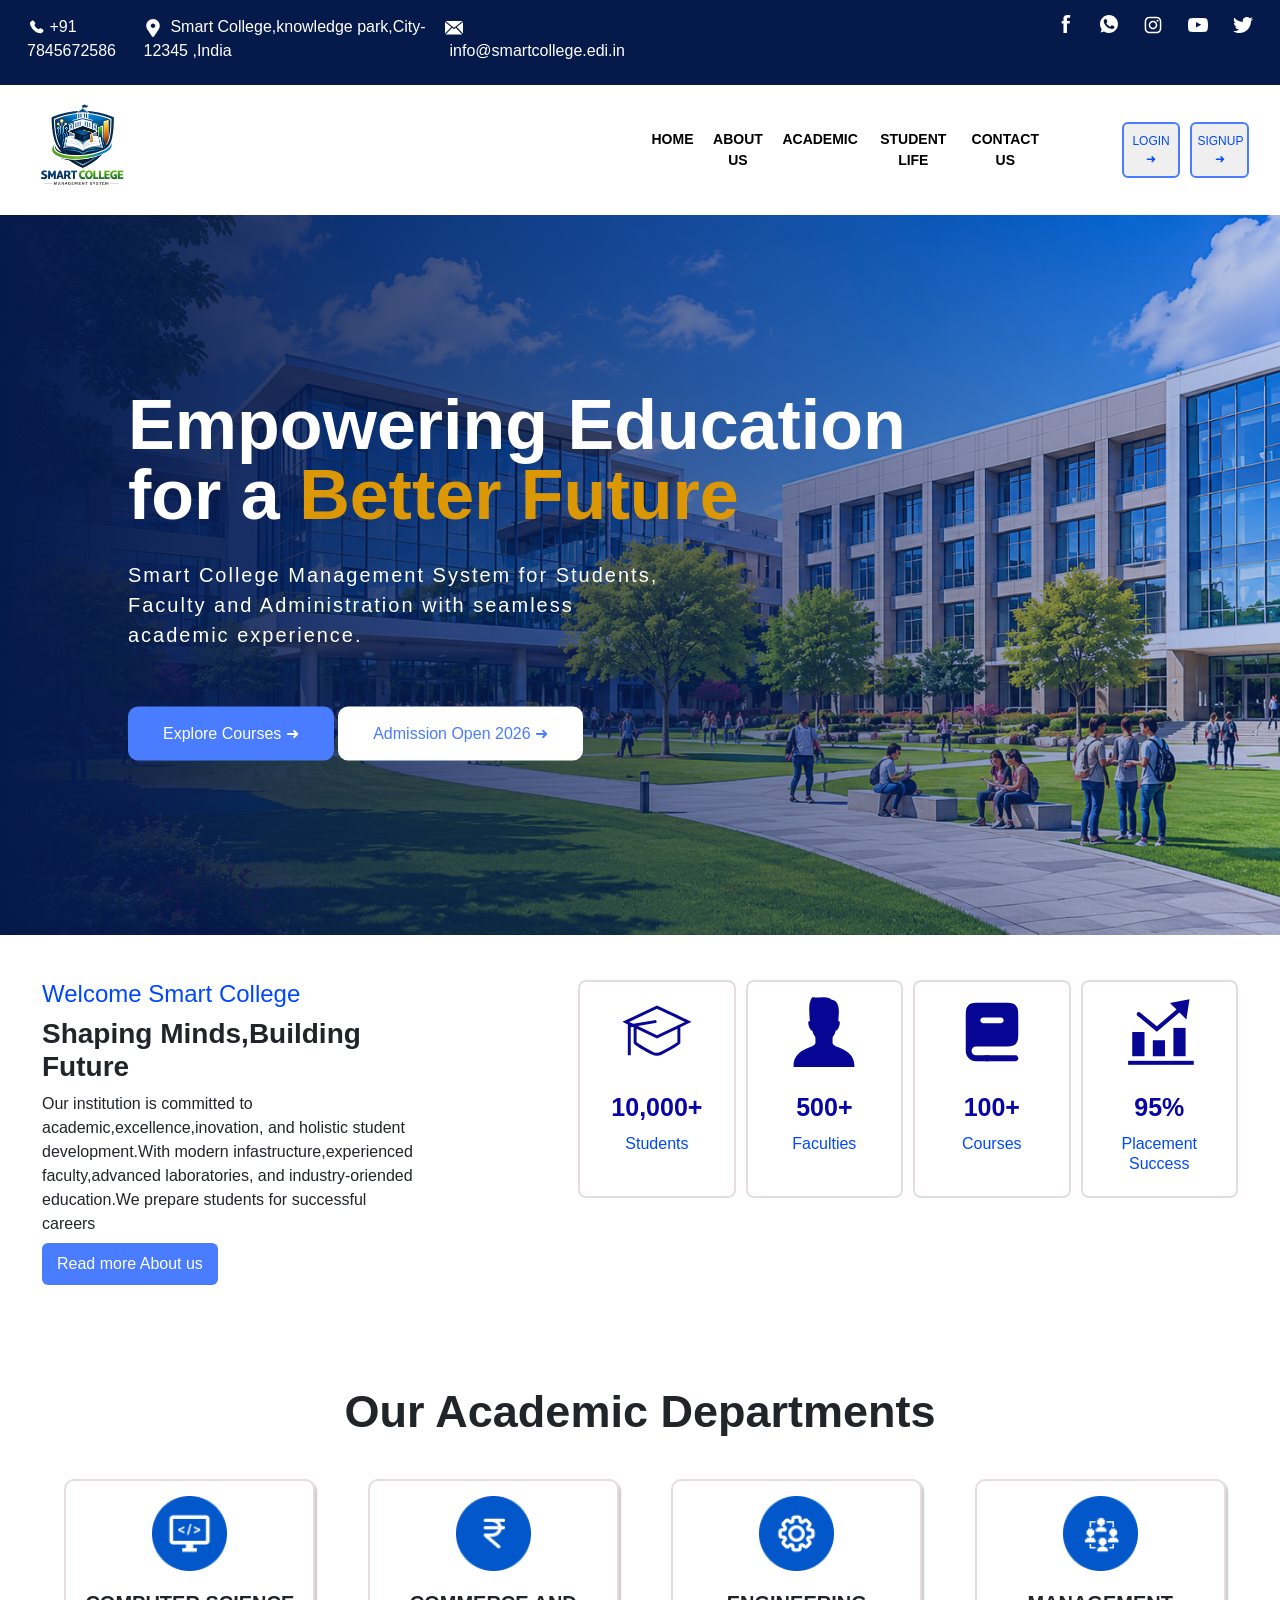
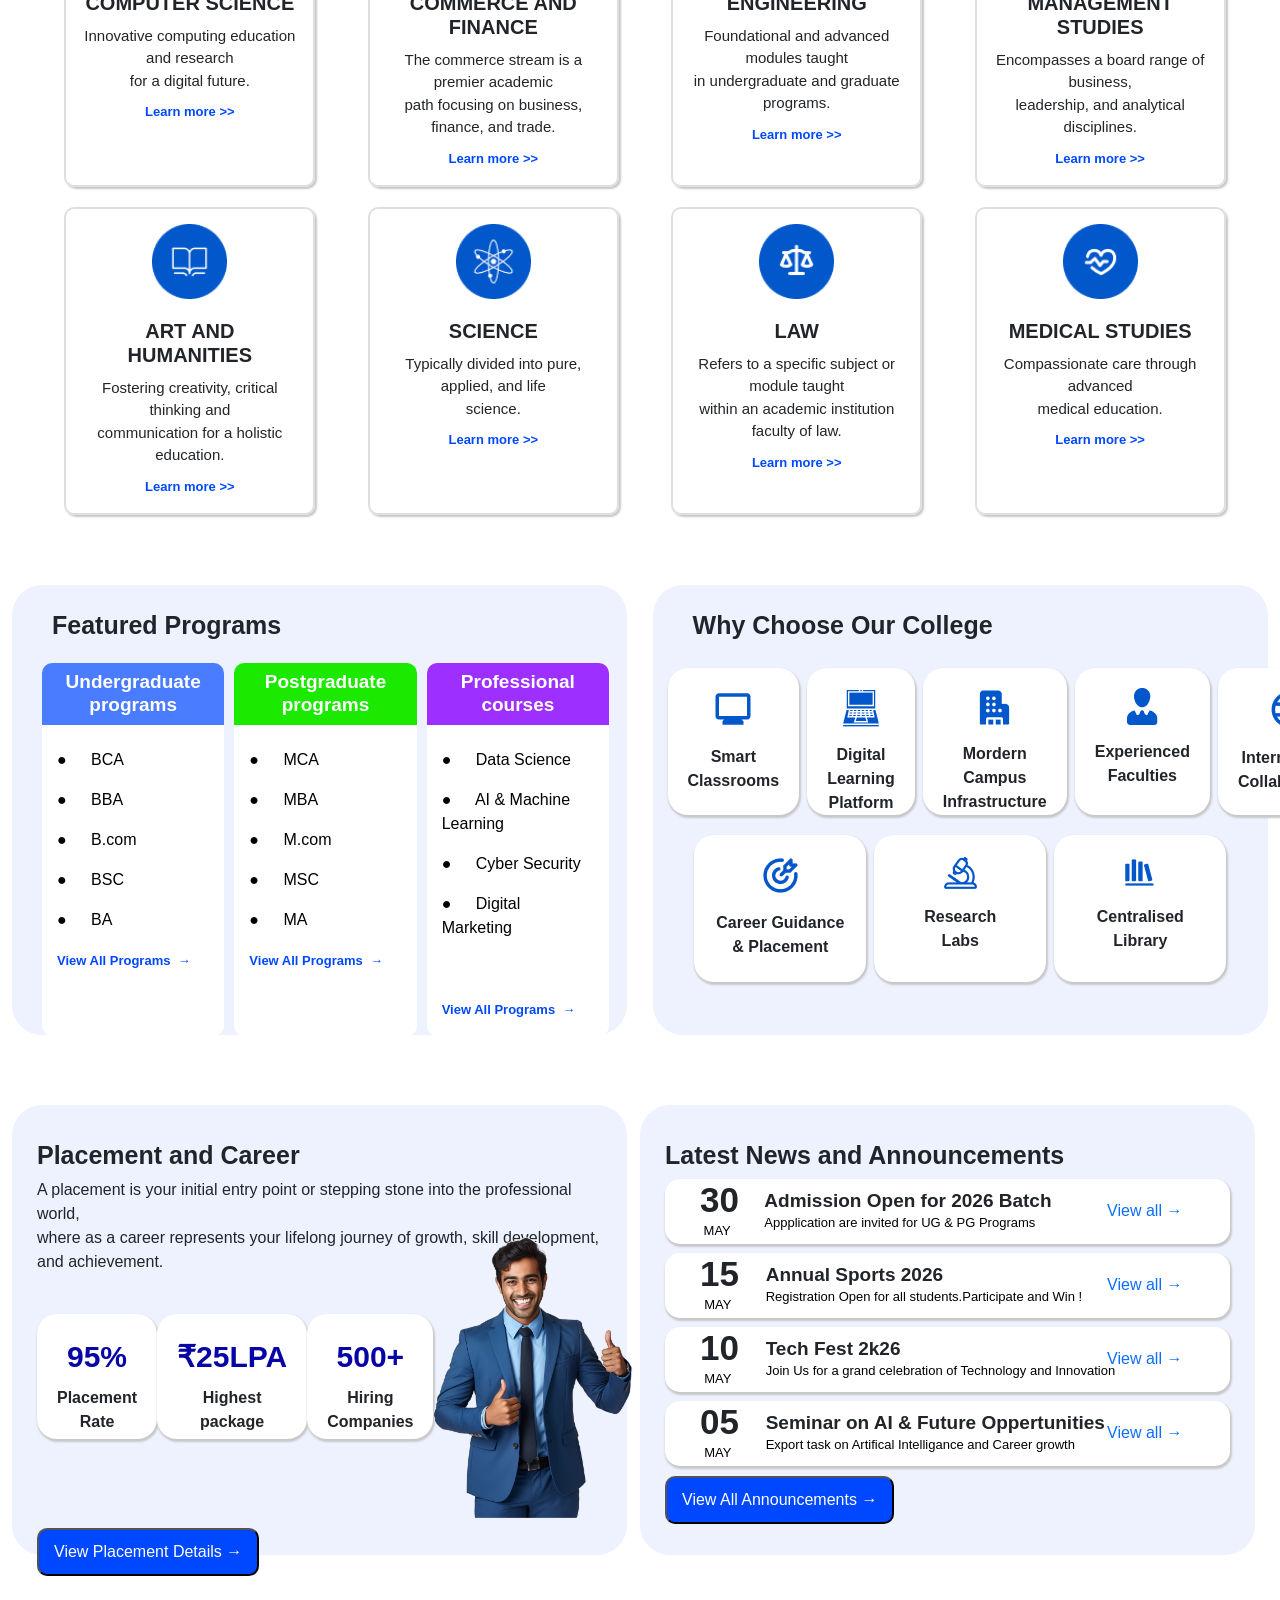
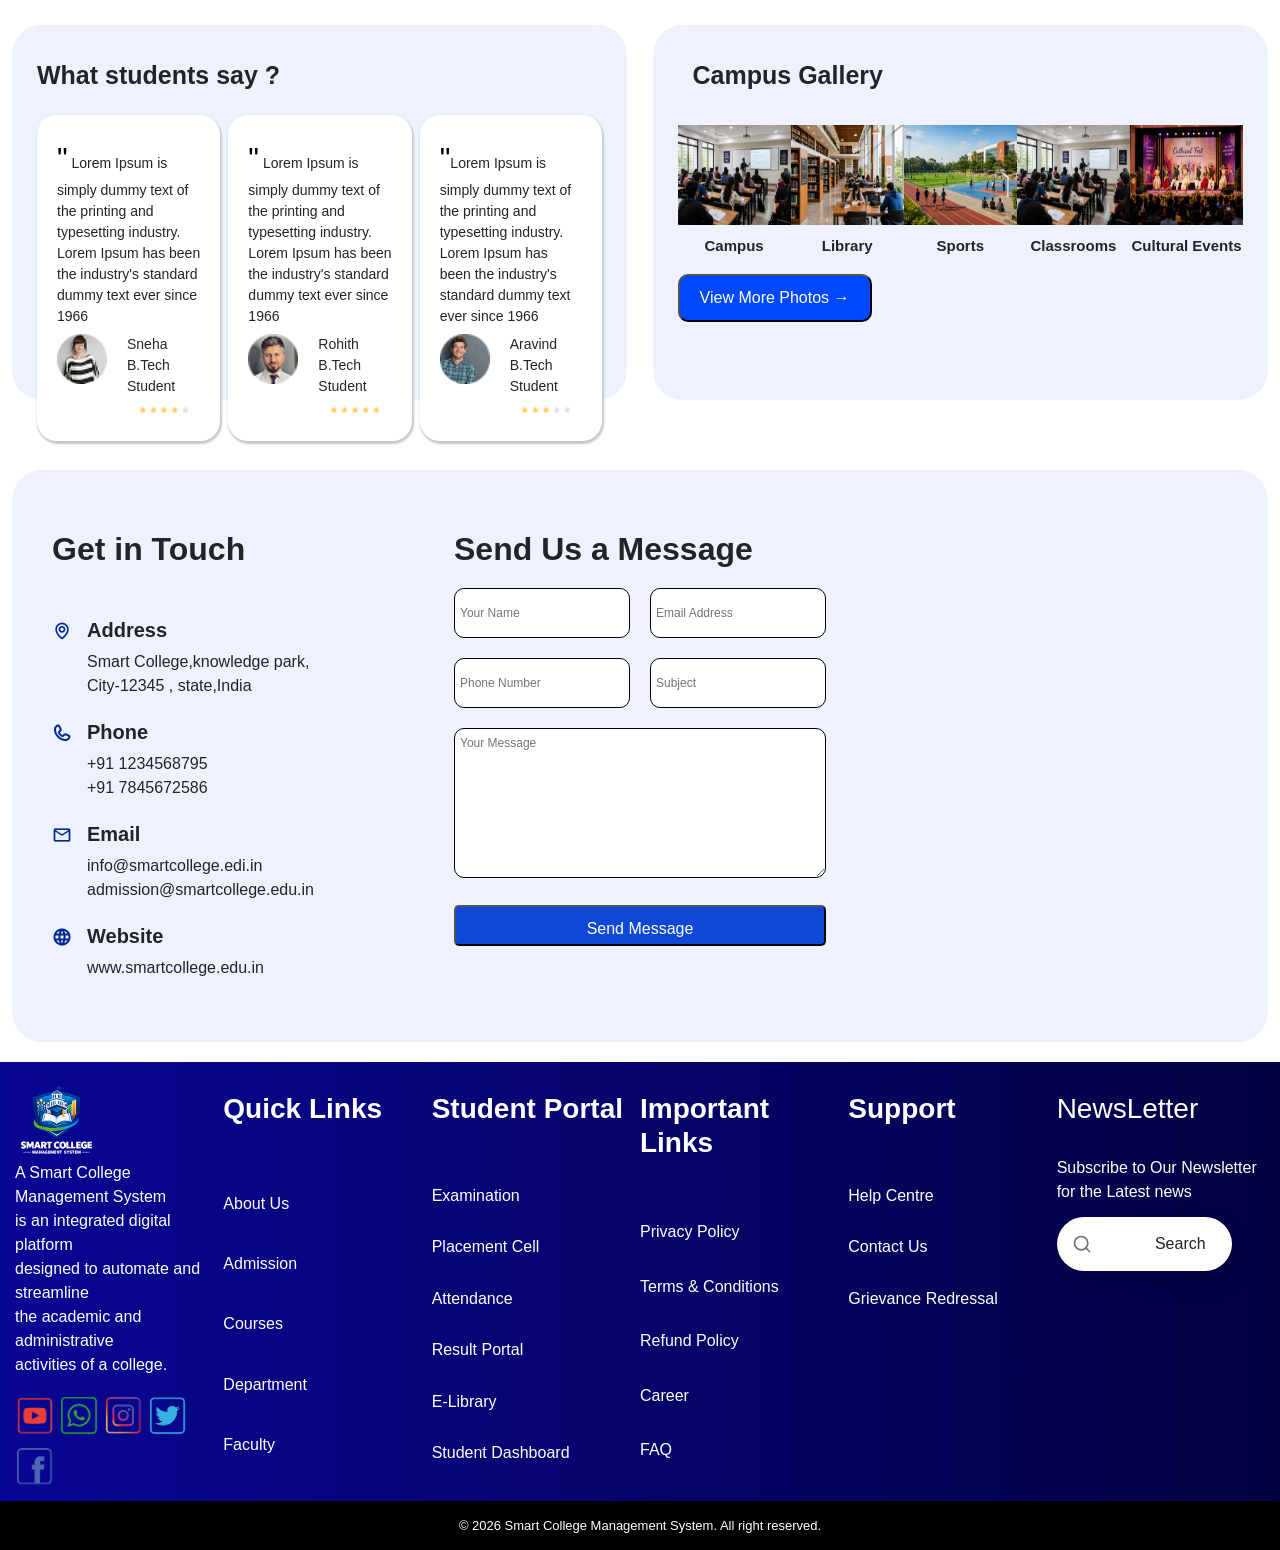
==== commit 6606c9d1: "commit" ====
--- a/index.html
+++ b/index.html
@@ -46,7 +46,7 @@
        <div class="col-6 row">
         <div class="col-8 menu">
             <a href="#">HOME</a>
-            <a href="#">ABOUT US</a>
+            <a href="about.html">ABOUT US</a>
             <a href="#">ACADEMIC</a>
             <a href="#">STUDENT LIFE</a>
             <a href="#">CONTACT US</a>
@@ -576,7 +576,7 @@
     <footer>
         <div>
             <div class="col-12 mainfooter">
-        <div class="col-3 footer">
+        <div class="col footer">
             <img src="assets/IMG/footer_logo.png" alt="">
             <p>A Smart College Management System <br>is an integrated digital platform <br>designed to automate and streamline <br>the academic and administrative <br>activities of a college.</p>
             <img src="assets/IMG/youtube.png" alt="" style="width: 40px; padding-top: 12px;">
@@ -585,33 +585,57 @@
             <img src="assets/IMG/twitter.png" alt="" style="width: 40px; padding-top: 12px;">
             <img src="assets/IMG/facebook.png" alt="" style="width: 40px; padding-top: 12px;">
         </div>
-        <div class="col-3 links">
+        <div class="col links">
             <h3>Quick Links</h3>
             <a href="">About Us</a>
             <a href="">Admission</a>
             <a href="">Courses</a>
             <a href="">Department</a>
             <a href="">Faculty</a>
-            <a href="">Student portal</a>
+        </div>
+         <div class="col links">
+            <h3>Student Portal</h3>
             <a href="">Examination</a>
             <a href="">Placement Cell</a>
-            <a href="">Event</a>
-            <a href="">Contact Us</a>
-        </div>
-        <div class="col-3 links">
+            <a href="">Attendance</a>
+            <a href="">Result Portal</a>
+            <a href="">E-Library</a>
+            <a href="">Student Dashboard</a>
+        </div>
+        <div class="col links">
             <h3>Important Links</h3>
             <a href="">Privacy Policy</a>
             <a href="">Terms & Conditions</a>
             <a href="">Refund Policy</a>
             <a href="">Career</a>
             <a href="">FAQ</a>
-            <a href="">Support</a>
+        </div>
+        <div class="col links">
+            <h3>Support</h3>
             <a href="">Help Centre</a>
-        </div>
-        <div class="col-3 newsletter">
+            <a href="">Contact Us</a>
+            <a href="">Grievance Redressal</a>
+            <a href="">&nbsp;</a>
+            <a href="">&nbsp;</a>
+            <a href="">&nbsp;</a>
+        </div>
+        
+        <div class="col newsletter">
             <h3>NewsLetter</h3>
-            <p>Subscribe to Our Newsletter for the Latest news</p>
-            <input type="text" placeholder="Enter Your Email" style="padding: 10px 70px;border-radius: 5px;border-radius: 12px; font-size: 15px;">
+            <p style="margin-bottom: 13px !important;">Subscribe to Our Newsletter for the Latest news</p>
+            <div class="search-container position-relative">
+                    <form class="d-flex align-items-center">
+                        <svg xmlns="http://www.w3.org/2000/svg" width="20" height="20" viewBox="0 0 24 24" fill="none"
+                            stroke="currentColor" stroke-width="2" stroke-linecap="round" stroke-linejoin="round"
+                            class="search-icon feather feather-search">
+                            <circle cx="11" cy="11" r="8"></circle>
+                            <line x1="21" y1="21" x2="16.65" y2="16.65"></line>
+                        </svg>
+                        <input class="form-control search-input ps-5" type="search"
+                               placeholder="Search anything..." aria-label="Search">
+                        <button class="btn btn-search ms-2" type="submit">Search</button>
+                    </form>
+                </div>
         </div>
         </div>
         </div>
--- a/assets/CSS/index.css
+++ b/assets/CSS/index.css
@@ -791,8 +791,8 @@
 .mainfooter
 {
     background: linear-gradient(to right, #080694 , #030241);
-    height: 50vh;
-    color: white;
+    color: white;
+    display: flex;
 }
 
 .mainfooter a
@@ -822,4 +822,53 @@
     padding: 15px;
     font-size: 13px;
     text-align: center;
-}+}
+
+.search-container {
+        background-color: white;
+        border-radius: 50px;
+        box-shadow: 0 10px 25px rgba(0, 0, 0, 0.1);
+        padding: 2px 13px;
+        max-width: 489px;
+        width: 84%;
+        transition: all 0.3s ease;
+    }
+
+    .search-container:hover {
+        box-shadow: 0 15px 35px rgba(0, 0, 0, 0.15);
+    }
+
+    .form-control.search-input {
+        border: none;
+        background: transparent;
+        padding-left: 20px;
+        font-size: 1rem;
+        height: 50px;
+    }
+
+    .form-control.search-input:focus {
+        box-shadow: none;
+        outline: none;
+    }
+
+    .btn-search {
+        background-color: #007bff;
+        color: white;
+        border-radius: 37px;
+        padding: 6px 12px;
+        border: none;
+        transition: all 0.3s ease;
+    }
+
+    .btn-search:hover {
+        background-color: #0056b3;
+        transform: scale(1.05);
+    }
+
+    .search-icon {
+        color: #6c757d;
+        position: absolute;
+        left: 15px;
+        top: 50%;
+        transform: translateY(-50%);
+    }
